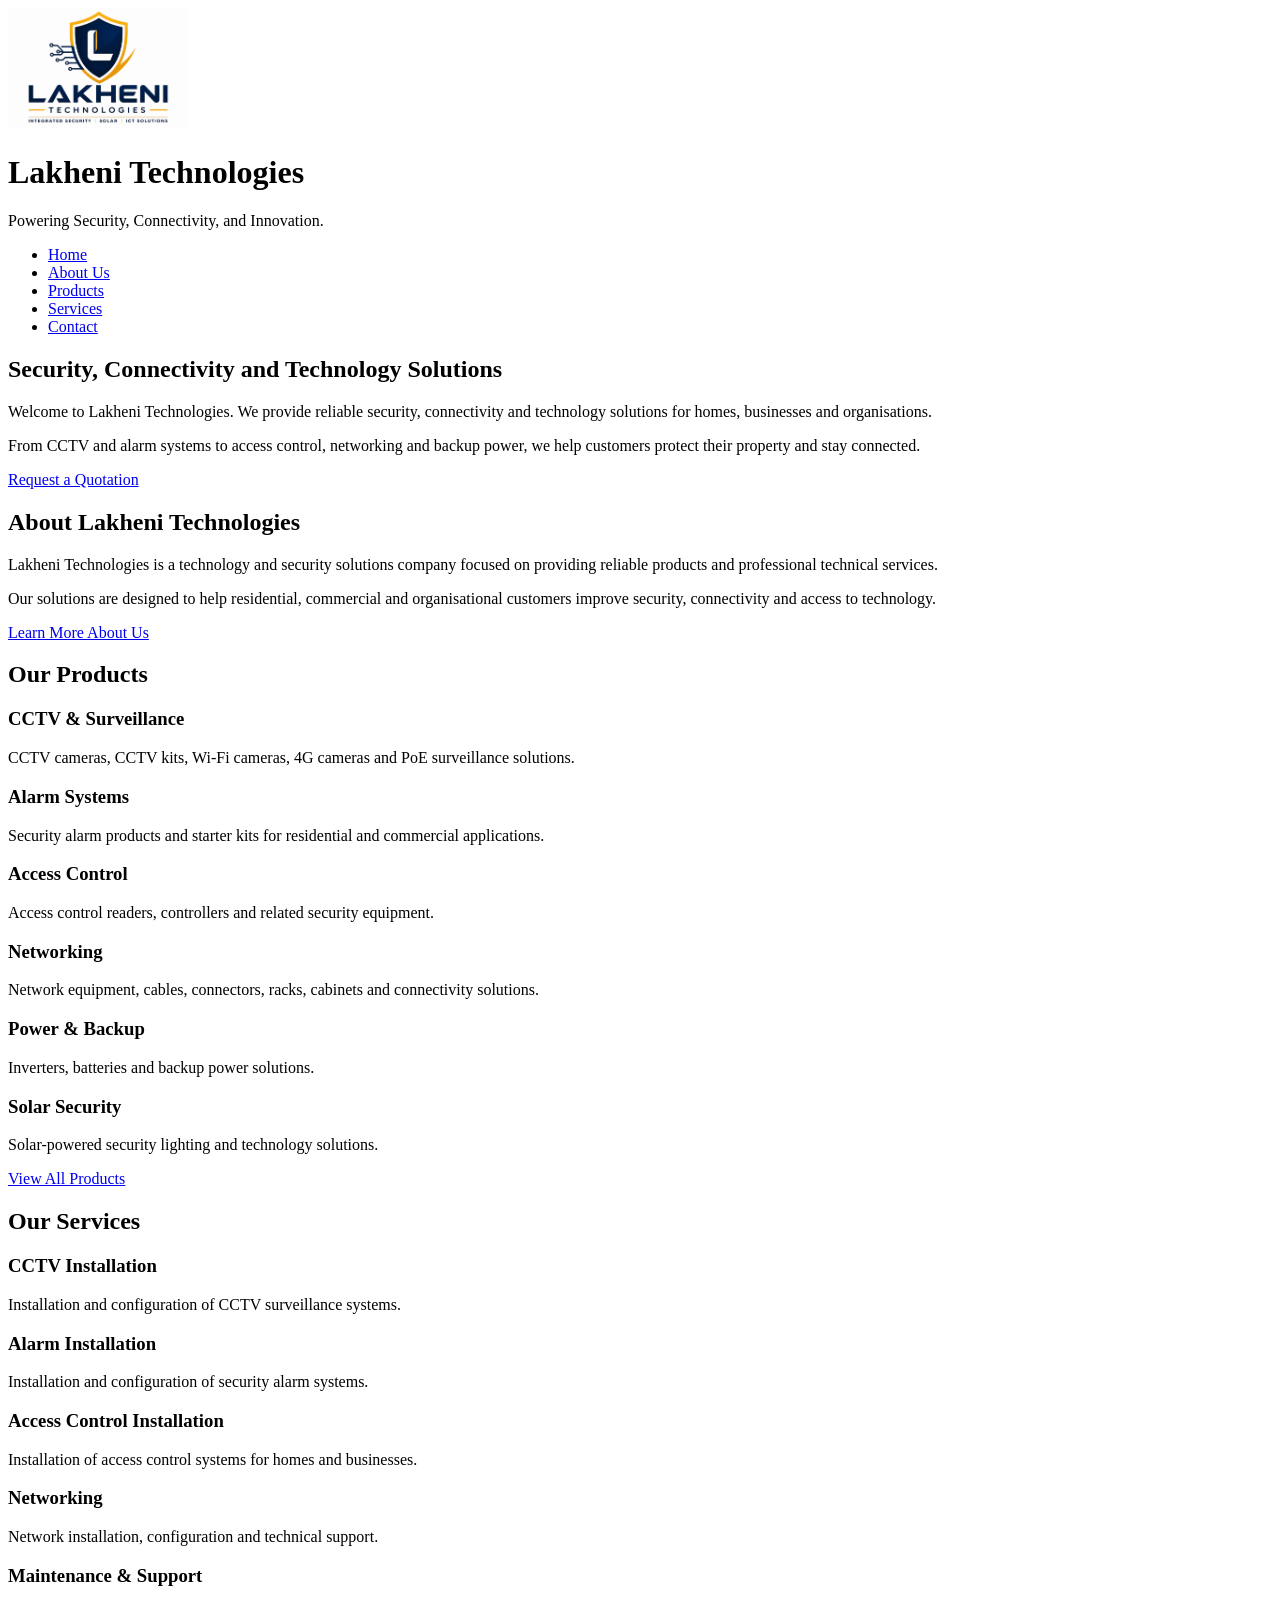
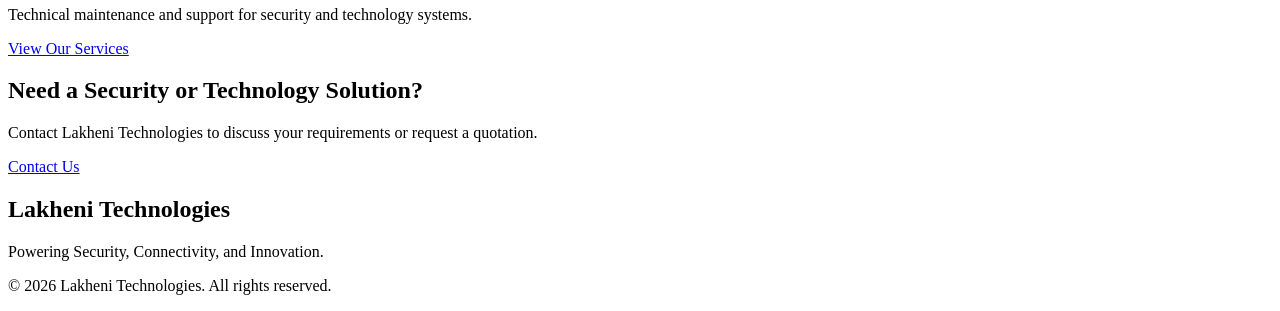
==== index.html @ f64a7da6 "Initial commit" ====
<!DOCTYPE html>
<html lang="en">

<head>
    <meta charset="UTF-8">

    <meta name="viewport" content="width=device-width, initial-scale=1.0">

    <meta name="description"
        content="Lakheni Technologies provides security, connectivity and technology solutions including CCTV, alarms, access control and networking.">

    <meta name="keywords"
        content="Lakheni Technologies, CCTV, security systems, alarms, access control, networking, technology">

    <meta name="author" content="Lakheni Technologies">

    <title>Lakheni Technologies | Security, Connectivity & Innovation</title>
</head>

<body>

    <!-- Header -->
    <header>

        <div>
            <img src="images/logo/lakheni-logo.png"
                 alt="Lakheni Technologies logo"
                 width="180">
        </div>

        <div>
            <h1>Lakheni Technologies</h1>
            <p>Powering Security, Connectivity, and Innovation.</p>
        </div>

    </header>


    <!-- Navigation -->
    <nav aria-label="Main navigation">

        <ul>
            <li><a href="index.html">Home</a></li>
            <li><a href="about.html">About Us</a></li>
            <li><a href="products.html">Products</a></li>
            <li><a href="services.html">Services</a></li>
            <li><a href="contact.html">Contact</a></li>
        </ul>

    </nav>


    <!-- Main Content -->
    <main>

        <!-- Hero Section -->
        <section>

            <h2>Security, Connectivity and Technology Solutions</h2>

            <p>
                Welcome to Lakheni Technologies. We provide reliable
                security, connectivity and technology solutions for
                homes, businesses and organisations.
            </p>

            <p>
                From CCTV and alarm systems to access control,
                networking and backup power, we help customers
                protect their property and stay connected.
            </p>

            <p>
                <a href="contact.html">Request a Quotation</a>
            </p>

        </section>


        <!-- About Section -->
        <section>

            <h2>About Lakheni Technologies</h2>

            <p>
                Lakheni Technologies is a technology and security
                solutions company focused on providing reliable
                products and professional technical services.
            </p>

            <p>
                Our solutions are designed to help residential,
                commercial and organisational customers improve
                security, connectivity and access to technology.
            </p>

            <p>
                <a href="about.html">Learn More About Us</a>
            </p>

        </section>


        <!-- Products Section -->
        <section>

            <h2>Our Products</h2>

            <article>
                <h3>CCTV & Surveillance</h3>
                <p>
                    CCTV cameras, CCTV kits, Wi-Fi cameras,
                    4G cameras and PoE surveillance solutions.
                </p>
            </article>

            <article>
                <h3>Alarm Systems</h3>
                <p>
                    Security alarm products and starter kits
                    for residential and commercial applications.
                </p>
            </article>

            <article>
                <h3>Access Control</h3>
                <p>
                    Access control readers, controllers and
                    related security equipment.
                </p>
            </article>

            <article>
                <h3>Networking</h3>
                <p>
                    Network equipment, cables, connectors,
                    racks, cabinets and connectivity solutions.
                </p>
            </article>

            <article>
                <h3>Power & Backup</h3>
                <p>
                    Inverters, batteries and backup power
                    solutions.
                </p>
            </article>

            <article>
                <h3>Solar Security</h3>
                <p>
                    Solar-powered security lighting and
                    technology solutions.
                </p>
            </article>

            <p>
                <a href="products.html">View All Products</a>
            </p>

        </section>


        <!-- Services Section -->
        <section>

            <h2>Our Services</h2>

            <article>
                <h3>CCTV Installation</h3>
                <p>
                    Installation and configuration of CCTV
                    surveillance systems.
                </p>
            </article>

            <article>
                <h3>Alarm Installation</h3>
                <p>
                    Installation and configuration of security
                    alarm systems.
                </p>
            </article>

            <article>
                <h3>Access Control Installation</h3>
                <p>
                    Installation of access control systems
                    for homes and businesses.
                </p>
            </article>

            <article>
                <h3>Networking</h3>
                <p>
                    Network installation, configuration and
                    technical support.
                </p>
            </article>

            <article>
                <h3>Maintenance & Support</h3>
                <p>
                    Technical maintenance and support for
                    security and technology systems.
                </p>
            </article>

            <p>
                <a href="services.html">View Our Services</a>
            </p>

        </section>


        <!-- Call to Action -->
        <section>

            <h2>Need a Security or Technology Solution?</h2>

            <p>
                Contact Lakheni Technologies to discuss your
                requirements or request a quotation.
            </p>

            <p>
                <a href="contact.html">Contact Us</a>
            </p>

        </section>

    </main>


    <!-- Footer -->
    <footer>

        <h2>Lakheni Technologies</h2>

        <p>
            Powering Security, Connectivity, and Innovation.
        </p>

        <p>
            &copy; 2026 Lakheni Technologies. All rights reserved.
        </p>

    </footer>

</body>

</html>
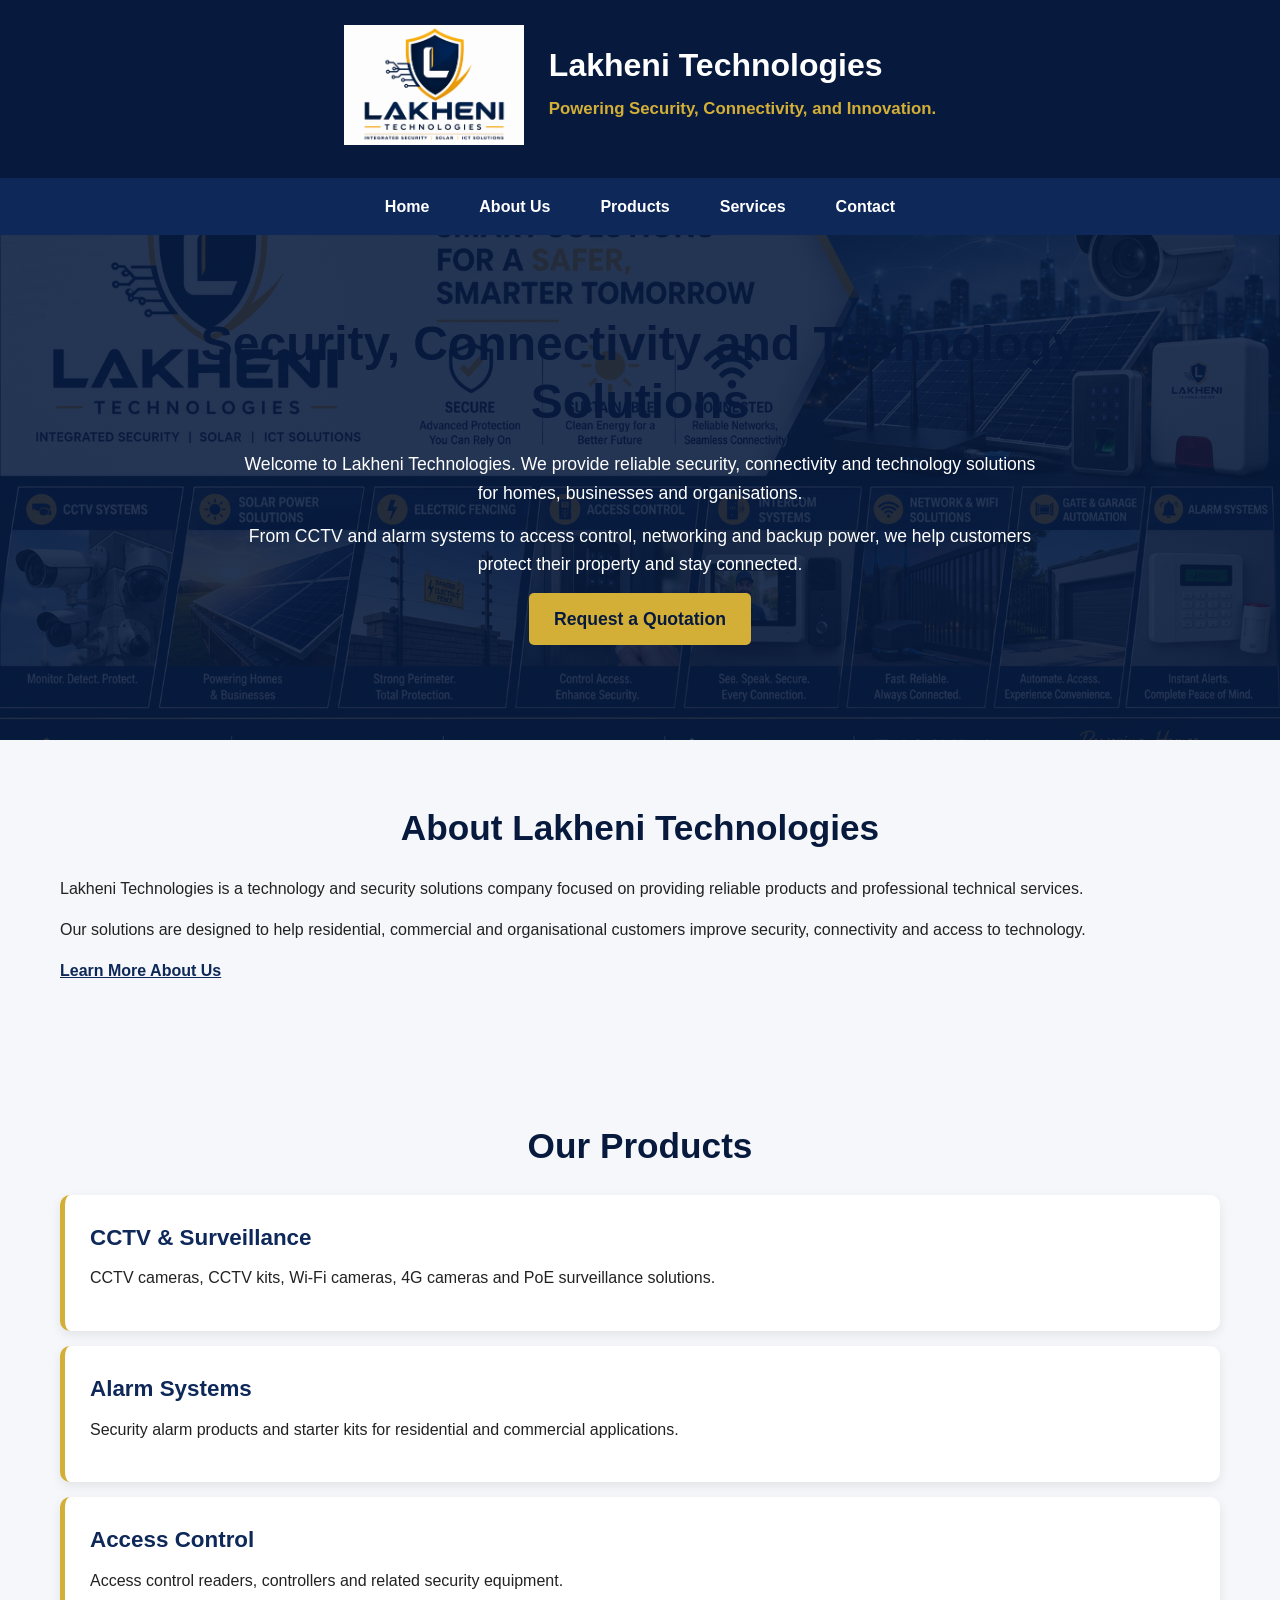
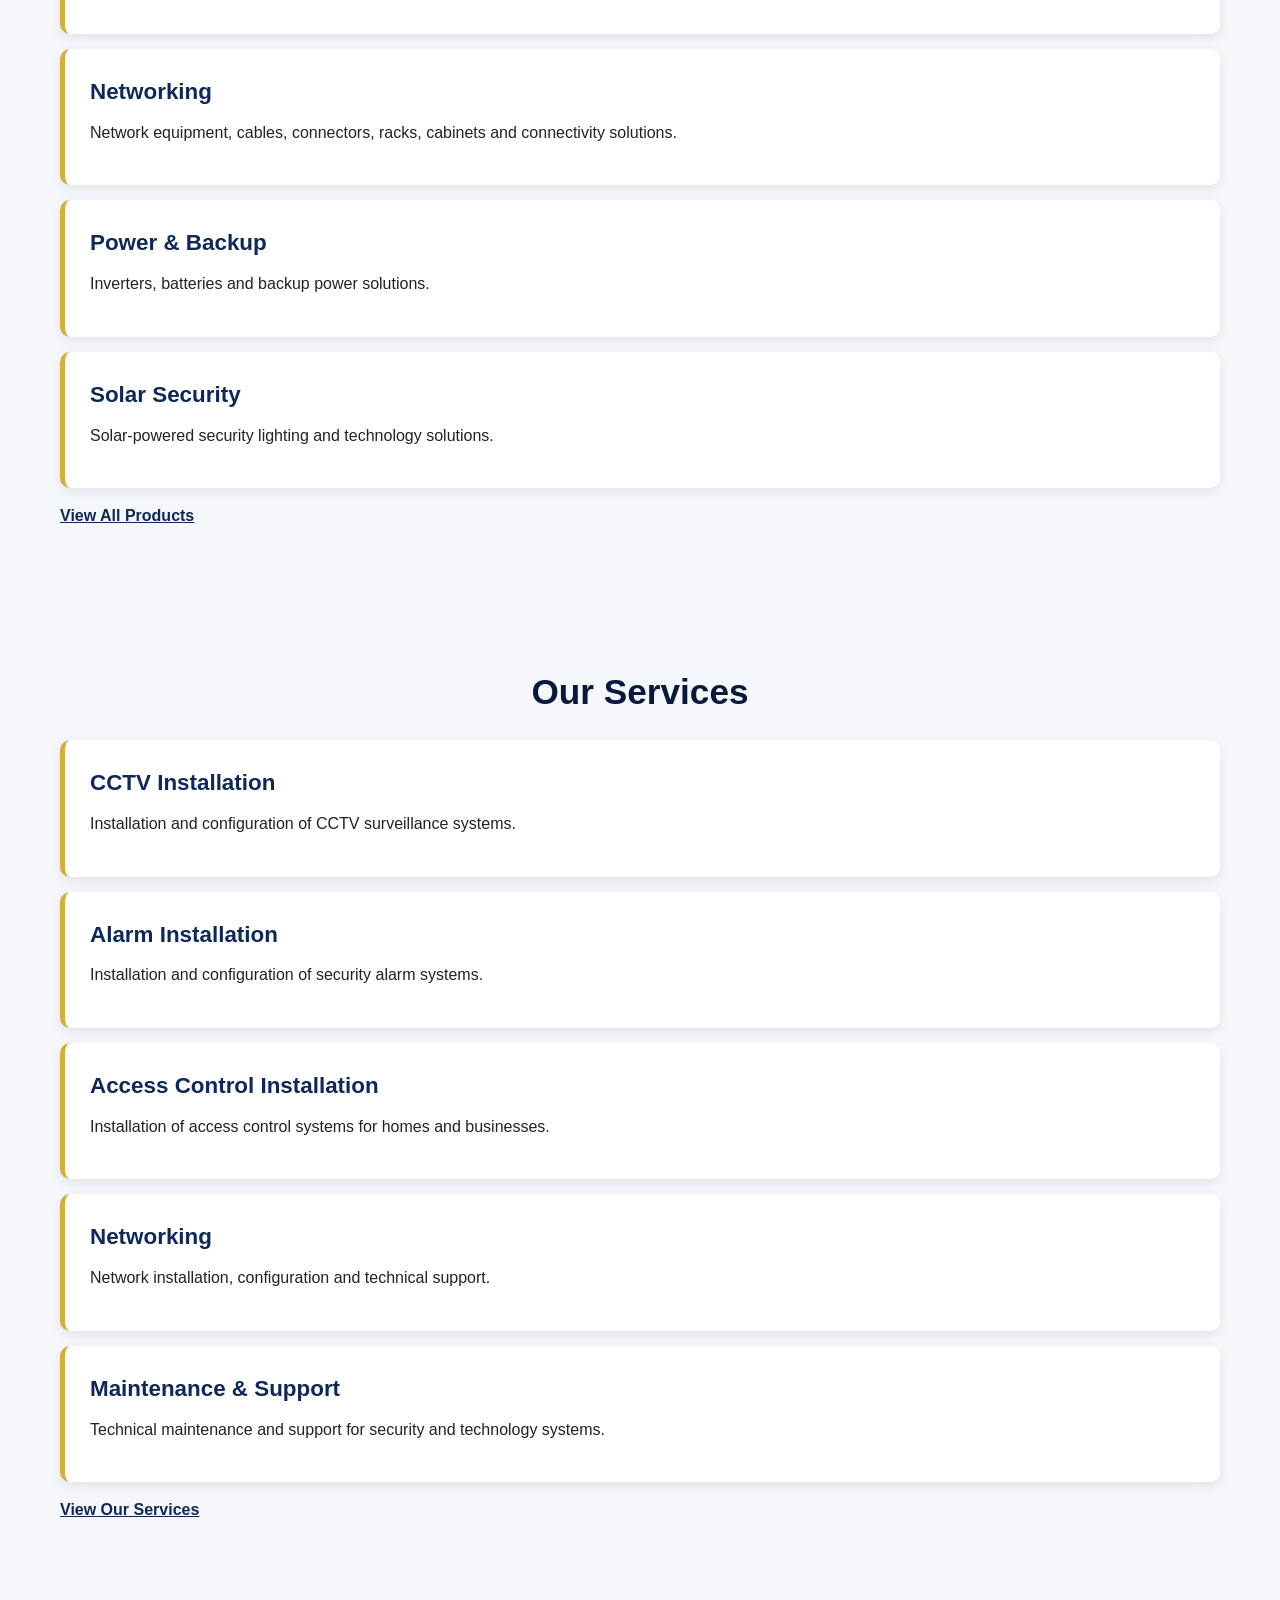
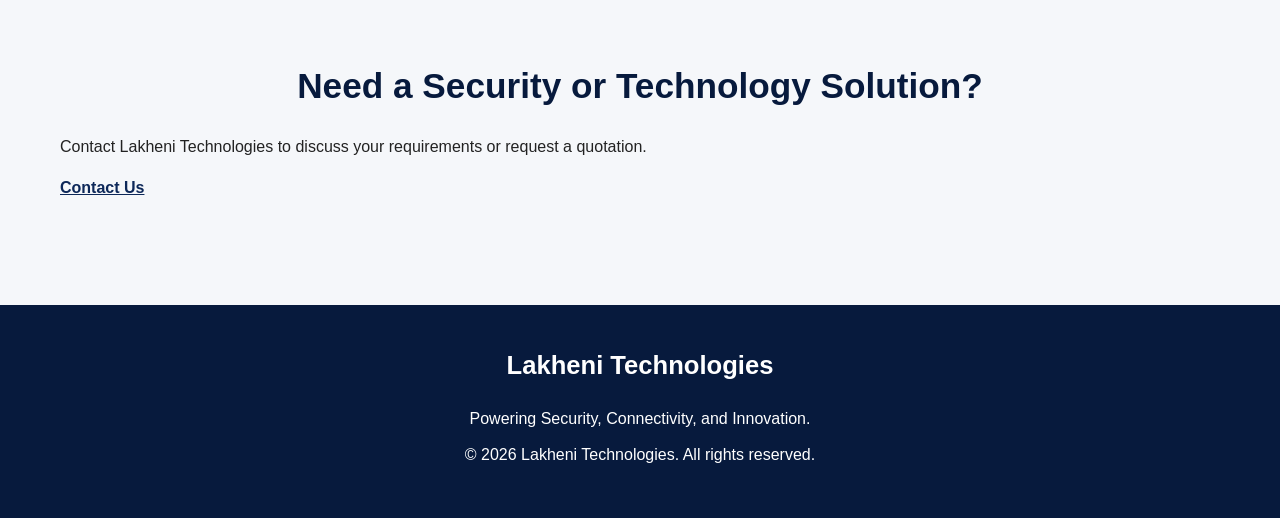
==== commit e2c0a9b7: "Part 2 Part 2 of the project" ====
--- a/index.html
+++ b/index.html
@@ -1,6 +1,6 @@
 <!DOCTYPE html>
 <html lang="en">
-
+<link rel="stylesheet" href="css/style.css">
 <head>
     <meta charset="UTF-8">
 
--- a/css/style.css
+++ b/css/style.css
@@ -0,0 +1,627 @@
+/* =========================================
+   LAKHENI TECHNOLOGIES
+   Main Website Stylesheet
+   ========================================= */
+
+
+/* =========================================
+   1. GENERAL SETTINGS
+   ========================================= */
+
+* {
+    margin: 0;
+    padding: 0;
+    box-sizing: border-box;
+}
+
+html {
+    scroll-behavior: smooth;
+}
+
+body {
+    font-family: Arial, Helvetica, sans-serif;
+    line-height: 1.6;
+    background-color: #f5f7fa;
+    color: #222;
+}
+
+
+/* =========================================
+   2. CONTAINER
+   ========================================= */
+
+main,
+header,
+nav,
+footer {
+    width: 100%;
+}
+
+section {
+    max-width: 1200px;
+    margin: 0 auto;
+    padding: 60px 20px;
+}
+
+
+/* =========================================
+   3. HEADER
+   ========================================= */
+
+header {
+    background-color: #071a3d;
+    color: white;
+
+    display: flex;
+    align-items: center;
+    justify-content: center;
+
+    gap: 25px;
+
+    padding: 25px 20px;
+}
+
+header img {
+    max-width: 180px;
+    height: auto;
+}
+
+header h1 {
+    font-size: 2rem;
+    margin-bottom: 5px;
+}
+
+header p {
+    color: #d4af37;
+    font-size: 1.05rem;
+    font-weight: bold;
+}
+
+
+/* =========================================
+   4. NAVIGATION
+   ========================================= */
+
+nav {
+    background-color: #0d2859;
+
+    position: sticky;
+    top: 0;
+
+    z-index: 1000;
+}
+
+nav ul {
+    list-style: none;
+
+    display: flex;
+    justify-content: center;
+    align-items: center;
+
+    gap: 10px;
+
+    max-width: 1200px;
+    margin: 0 auto;
+
+    padding: 0 20px;
+}
+
+nav li {
+    display: inline-block;
+}
+
+nav a {
+    display: block;
+
+    color: white;
+
+    text-decoration: none;
+
+    font-weight: bold;
+
+    padding: 16px 20px;
+
+    transition: 0.3s;
+}
+
+nav a:hover,
+nav a:focus {
+    background-color: #d4af37;
+    color: #071a3d;
+}
+
+
+/* =========================================
+   5. HERO SECTION
+   ========================================= */
+
+main > section:first-child {
+    max-width: none;
+
+    min-height: 500px;
+
+    display: flex;
+    flex-direction: column;
+
+    justify-content: center;
+    align-items: center;
+
+    text-align: center;
+
+    padding: 80px 20px;
+
+    background:
+        linear-gradient(
+            rgba(7, 26, 61, 0.88),
+            rgba(7, 26, 61, 0.88)
+        ),
+        url("../images/cctv/cctv-hero.jpg");
+
+    background-size: cover;
+    background-position: center;
+
+    color: white;
+}
+
+main > section:first-child h2 {
+    max-width: 900px;
+
+    font-size: 3rem;
+
+    line-height: 1.2;
+
+    margin-bottom: 20px;
+}
+
+main > section:first-child p {
+    max-width: 800px;
+
+    font-size: 1.1rem;
+
+    margin-bottom: 15px;
+}
+
+
+/* =========================================
+   6. HEADINGS
+   ========================================= */
+
+h2 {
+    color: #071a3d;
+
+    font-size: 2.2rem;
+
+    margin-bottom: 20px;
+
+    text-align: center;
+}
+
+h3 {
+    color: #0d2859;
+
+    font-size: 1.4rem;
+
+    margin-bottom: 10px;
+}
+
+
+/* =========================================
+   7. PARAGRAPHS
+   ========================================= */
+
+p {
+    margin-bottom: 15px;
+}
+
+
+/* =========================================
+   8. LINKS AND BUTTONS
+   ========================================= */
+
+a {
+    color: #0d2859;
+}
+
+main a {
+    font-weight: bold;
+}
+
+main a:hover {
+    color: #b28f19;
+}
+
+main > section:first-child a,
+button {
+    display: inline-block;
+
+    background-color: #d4af37;
+
+    color: #071a3d;
+
+    border: none;
+
+    padding: 12px 25px;
+
+    border-radius: 5px;
+
+    text-decoration: none;
+
+    font-weight: bold;
+
+    cursor: pointer;
+
+    transition: 0.3s;
+}
+
+main > section:first-child a:hover,
+button:hover {
+    background-color: white;
+
+    color: #071a3d;
+
+    transform: translateY(-2px);
+}
+
+
+/* =========================================
+   9. PRODUCT AND SERVICE ARTICLES
+   ========================================= */
+
+section article {
+    background-color: white;
+
+    border-radius: 10px;
+
+    padding: 25px;
+
+    margin: 15px 0;
+
+    border-left: 5px solid #d4af37;
+
+    box-shadow:
+        0 4px 12px rgba(0, 0, 0, 0.08);
+
+    transition: 0.3s;
+}
+
+section article:hover {
+    transform: translateY(-4px);
+
+    box-shadow:
+        0 8px 20px rgba(0, 0, 0, 0.12);
+}
+
+
+/* =========================================
+   10. LISTS
+   ========================================= */
+
+section ul,
+section ol {
+    max-width: 900px;
+
+    margin: 20px auto;
+
+    padding-left: 30px;
+}
+
+section li {
+    margin-bottom: 10px;
+}
+
+
+/* =========================================
+   11. CONTACT INFORMATION
+   ========================================= */
+
+address {
+    max-width: 700px;
+
+    margin: 0 auto;
+
+    background-color: white;
+
+    padding: 30px;
+
+    border-radius: 10px;
+
+    box-shadow:
+        0 4px 12px rgba(0, 0, 0, 0.08);
+
+    font-style: normal;
+}
+
+address a {
+    font-weight: bold;
+}
+
+
+/* =========================================
+   12. FORMS
+   ========================================= */
+
+form {
+    max-width: 800px;
+
+    margin: 30px auto;
+
+    background-color: white;
+
+    padding: 30px;
+
+    border-radius: 10px;
+
+    box-shadow:
+        0 4px 15px rgba(0, 0, 0, 0.08);
+}
+
+form > div {
+    margin-bottom: 20px;
+}
+
+label {
+    display: block;
+
+    font-weight: bold;
+
+    margin-bottom: 7px;
+
+    color: #071a3d;
+}
+
+input,
+select,
+textarea {
+    width: 100%;
+
+    padding: 12px;
+
+    border: 1px solid #bbb;
+
+    border-radius: 5px;
+
+    font-size: 1rem;
+
+    font-family: inherit;
+}
+
+input:focus,
+select:focus,
+textarea:focus {
+    outline: 3px solid rgba(212, 175, 55, 0.35);
+
+    border-color: #d4af37;
+}
+
+textarea {
+    resize: vertical;
+}
+
+
+/* =========================================
+   13. RADIO BUTTONS AND CHECKBOXES
+   ========================================= */
+
+fieldset {
+    border: 1px solid #ddd;
+
+    border-radius: 5px;
+
+    padding: 20px;
+
+    margin-bottom: 20px;
+}
+
+legend {
+    font-weight: bold;
+
+    color: #071a3d;
+
+    padding: 0 8px;
+}
+
+fieldset div {
+    margin-bottom: 8px;
+}
+
+fieldset input {
+    width: auto;
+
+    margin-right: 8px;
+}
+
+fieldset label {
+    display: inline;
+
+    font-weight: normal;
+}
+
+
+/* =========================================
+   14. TABLE
+   ========================================= */
+
+table {
+    width: 100%;
+
+    max-width: 800px;
+
+    margin: 25px auto;
+
+    border-collapse: collapse;
+
+    background-color: white;
+
+    box-shadow:
+        0 4px 12px rgba(0, 0, 0, 0.08);
+}
+
+th,
+td {
+    padding: 14px;
+
+    border: 1px solid #ddd;
+
+    text-align: left;
+}
+
+th {
+    background-color: #071a3d;
+
+    color: white;
+}
+
+tr:nth-child(even) {
+    background-color: #f1f3f6;
+}
+
+
+/* =========================================
+   15. FOOTER
+   ========================================= */
+
+footer {
+    background-color: #071a3d;
+
+    color: white;
+
+    text-align: center;
+
+    padding: 40px 20px;
+
+    margin-top: 30px;
+}
+
+footer h2 {
+    color: white;
+
+    font-size: 1.6rem;
+}
+
+footer p {
+    margin-bottom: 10px;
+}
+
+footer a {
+    color: #d4af37;
+
+    text-decoration: none;
+
+    font-weight: bold;
+}
+
+footer a:hover {
+    color: white;
+}
+
+
+/* =========================================
+   16. RESPONSIVE DESIGN
+   ========================================= */
+
+@media (max-width: 768px) {
+
+    header {
+        flex-direction: column;
+
+        text-align: center;
+    }
+
+    header h1 {
+        font-size: 1.7rem;
+    }
+
+    nav ul {
+        flex-direction: column;
+
+        gap: 0;
+
+        width: 100%;
+    }
+
+    nav li {
+        width: 100%;
+
+        text-align: center;
+    }
+
+    nav a {
+        width: 100%;
+    }
+
+    main > section:first-child {
+        min-height: 450px;
+
+        padding: 60px 20px;
+    }
+
+    main > section:first-child h2 {
+        font-size: 2.2rem;
+    }
+
+    section {
+        padding: 45px 20px;
+    }
+
+    h2 {
+        font-size: 1.8rem;
+    }
+
+    section article {
+        margin: 12px 0;
+    }
+
+    form {
+        padding: 20px;
+    }
+
+    table {
+        font-size: 0.9rem;
+    }
+}
+
+
+/* =========================================
+   17. SMALL MOBILE DEVICES
+   ========================================= */
+
+@media (max-width: 480px) {
+
+    header img {
+        max-width: 140px;
+    }
+
+    header h1 {
+        font-size: 1.4rem;
+    }
+
+    header p {
+        font-size: 0.9rem;
+    }
+
+    main > section:first-child h2 {
+        font-size: 1.8rem;
+    }
+
+    main > section:first-child p {
+        font-size: 1rem;
+    }
+
+    section {
+        padding: 35px 15px;
+    }
+
+    h2 {
+        font-size: 1.6rem;
+    }
+
+    h3 {
+        font-size: 1.2rem;
+    }
+
+    button {
+        width: 100%;
+
+        margin-top: 8px;
+    }
+}
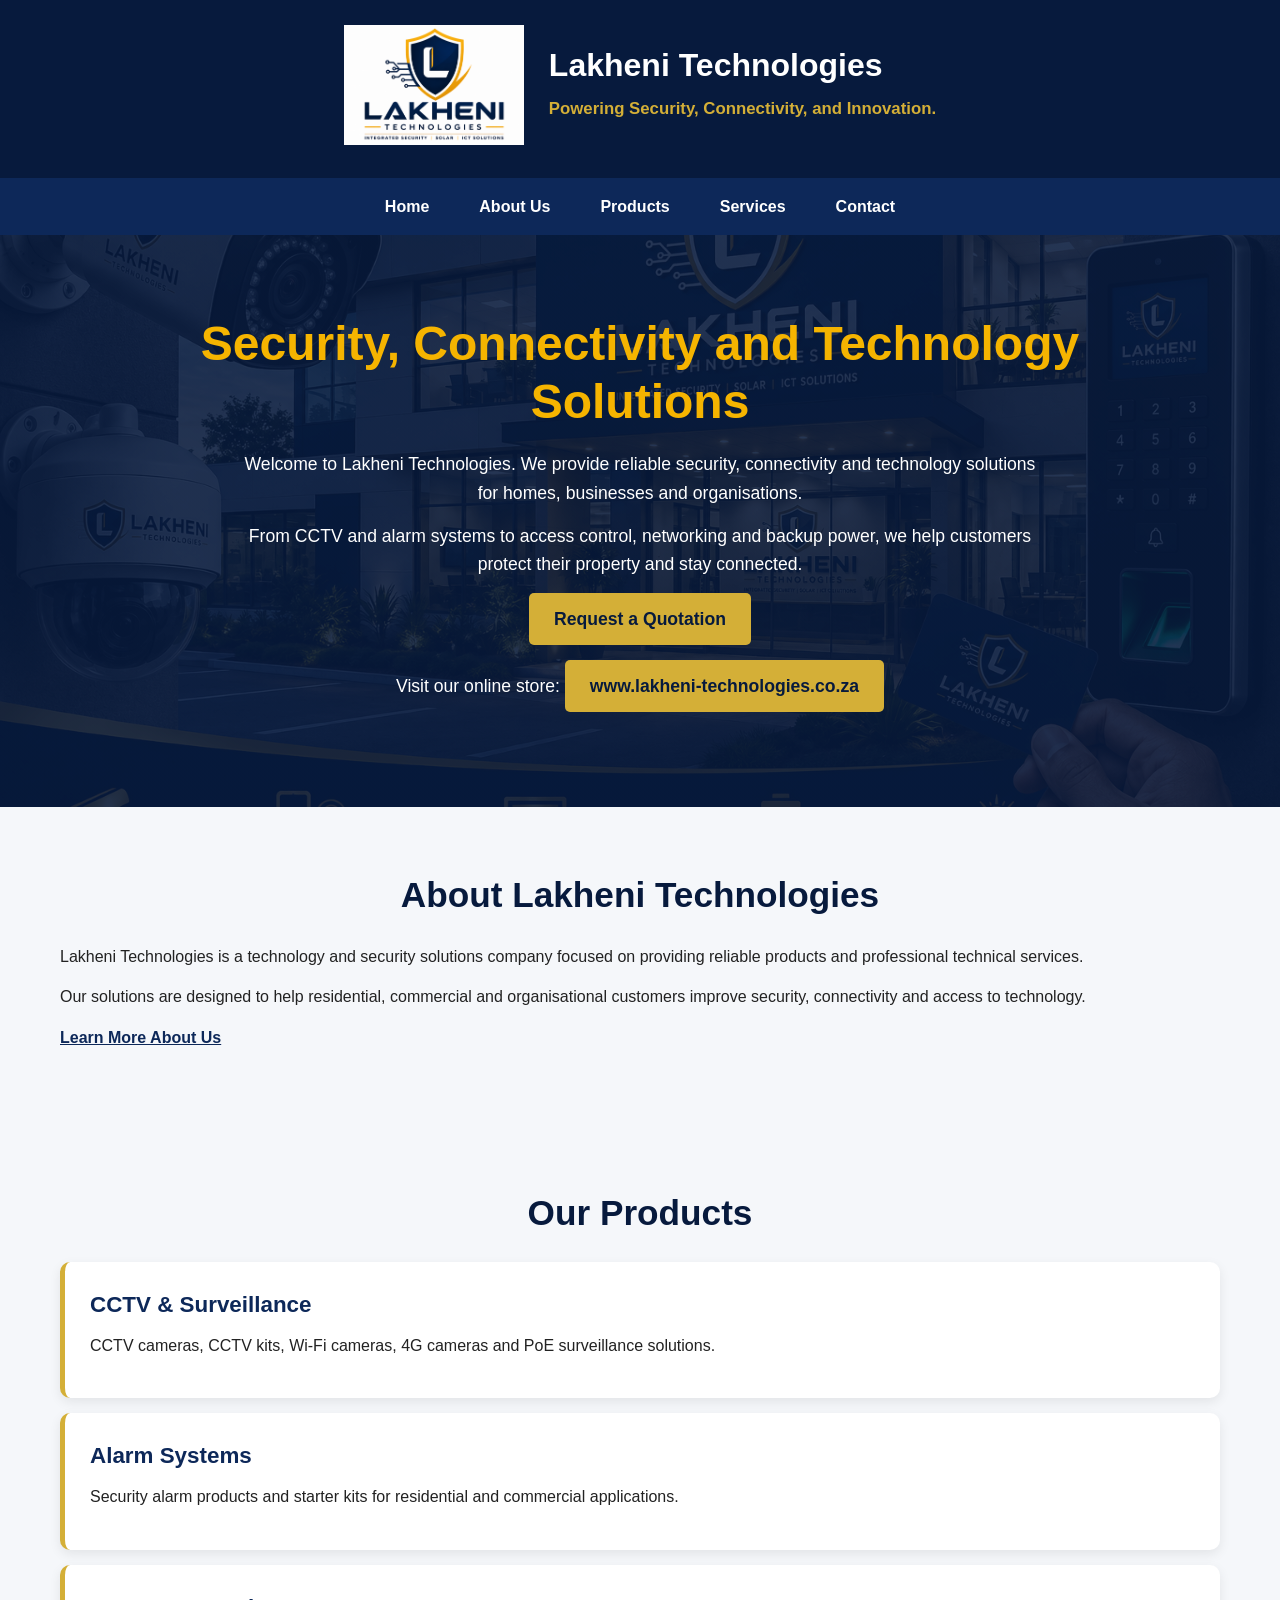
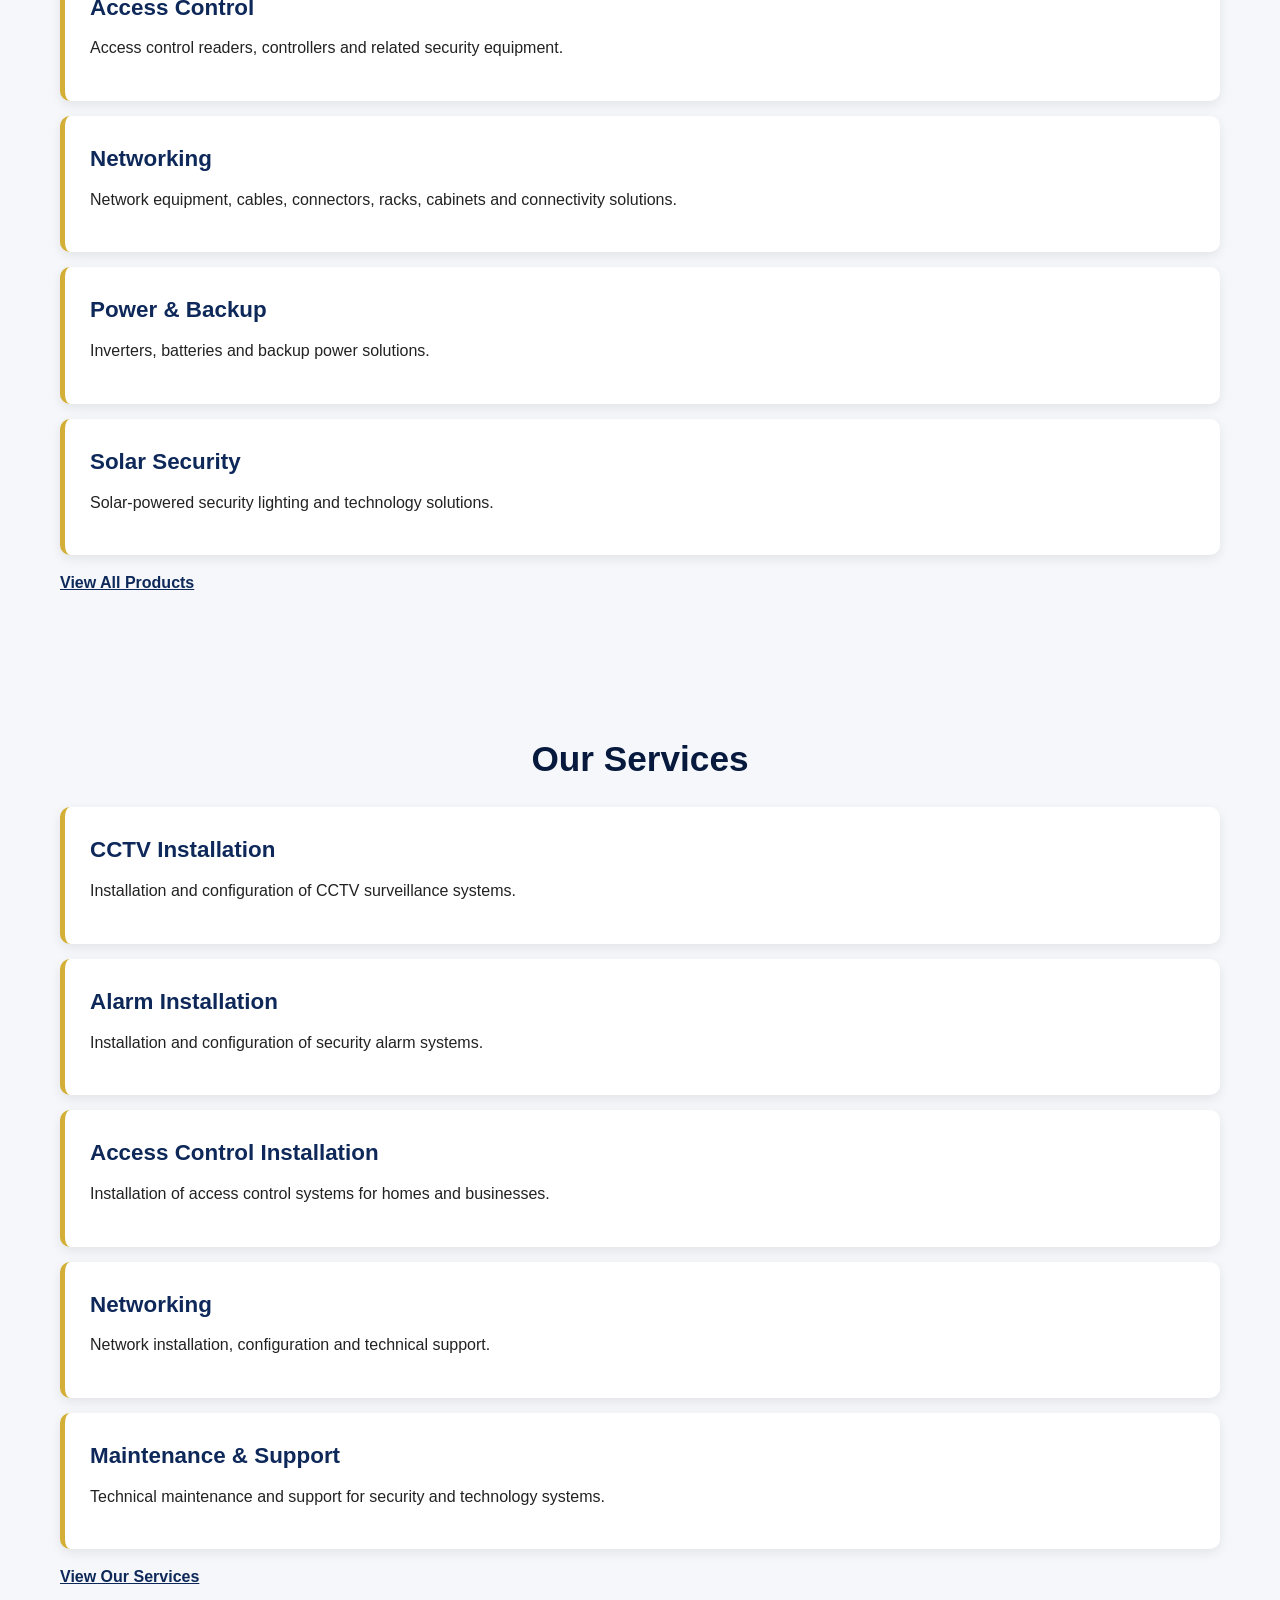
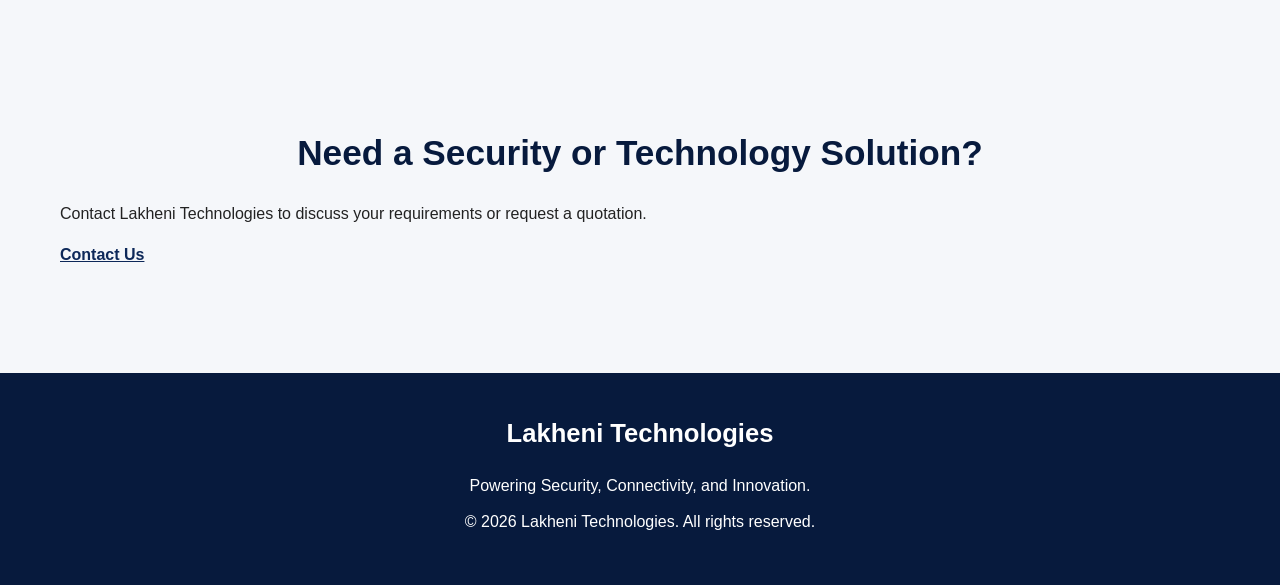
==== commit b4f488bb: "Part 2" ====
--- a/index.html
+++ b/index.html
@@ -56,7 +56,7 @@
         <!-- Hero Section -->
         <section>
 
-            <h2>Security, Connectivity and Technology Solutions</h2>
+            <h2 class="hero-tagline">Security, Connectivity and Technology Solutions</h2>
 
             <p>
                 Welcome to Lakheni Technologies. We provide reliable
@@ -73,6 +73,12 @@
             <p>
                 <a href="contact.html">Request a Quotation</a>
             </p>
+            <p class="quotation-store">
+    Visit our online store:
+    <a href="https://www.lakheni-technologies.co.za" target="_blank">
+        www.lakheni-technologies.co.za
+    </a>
+</p>
 
         </section>
 
--- a/css/style.css
+++ b/css/style.css
@@ -624,4 +624,7 @@
 
         margin-top: 8px;
     }
+}.hero-tagline {
+    color: #F5B400;
+    font-weight: 700;
 }
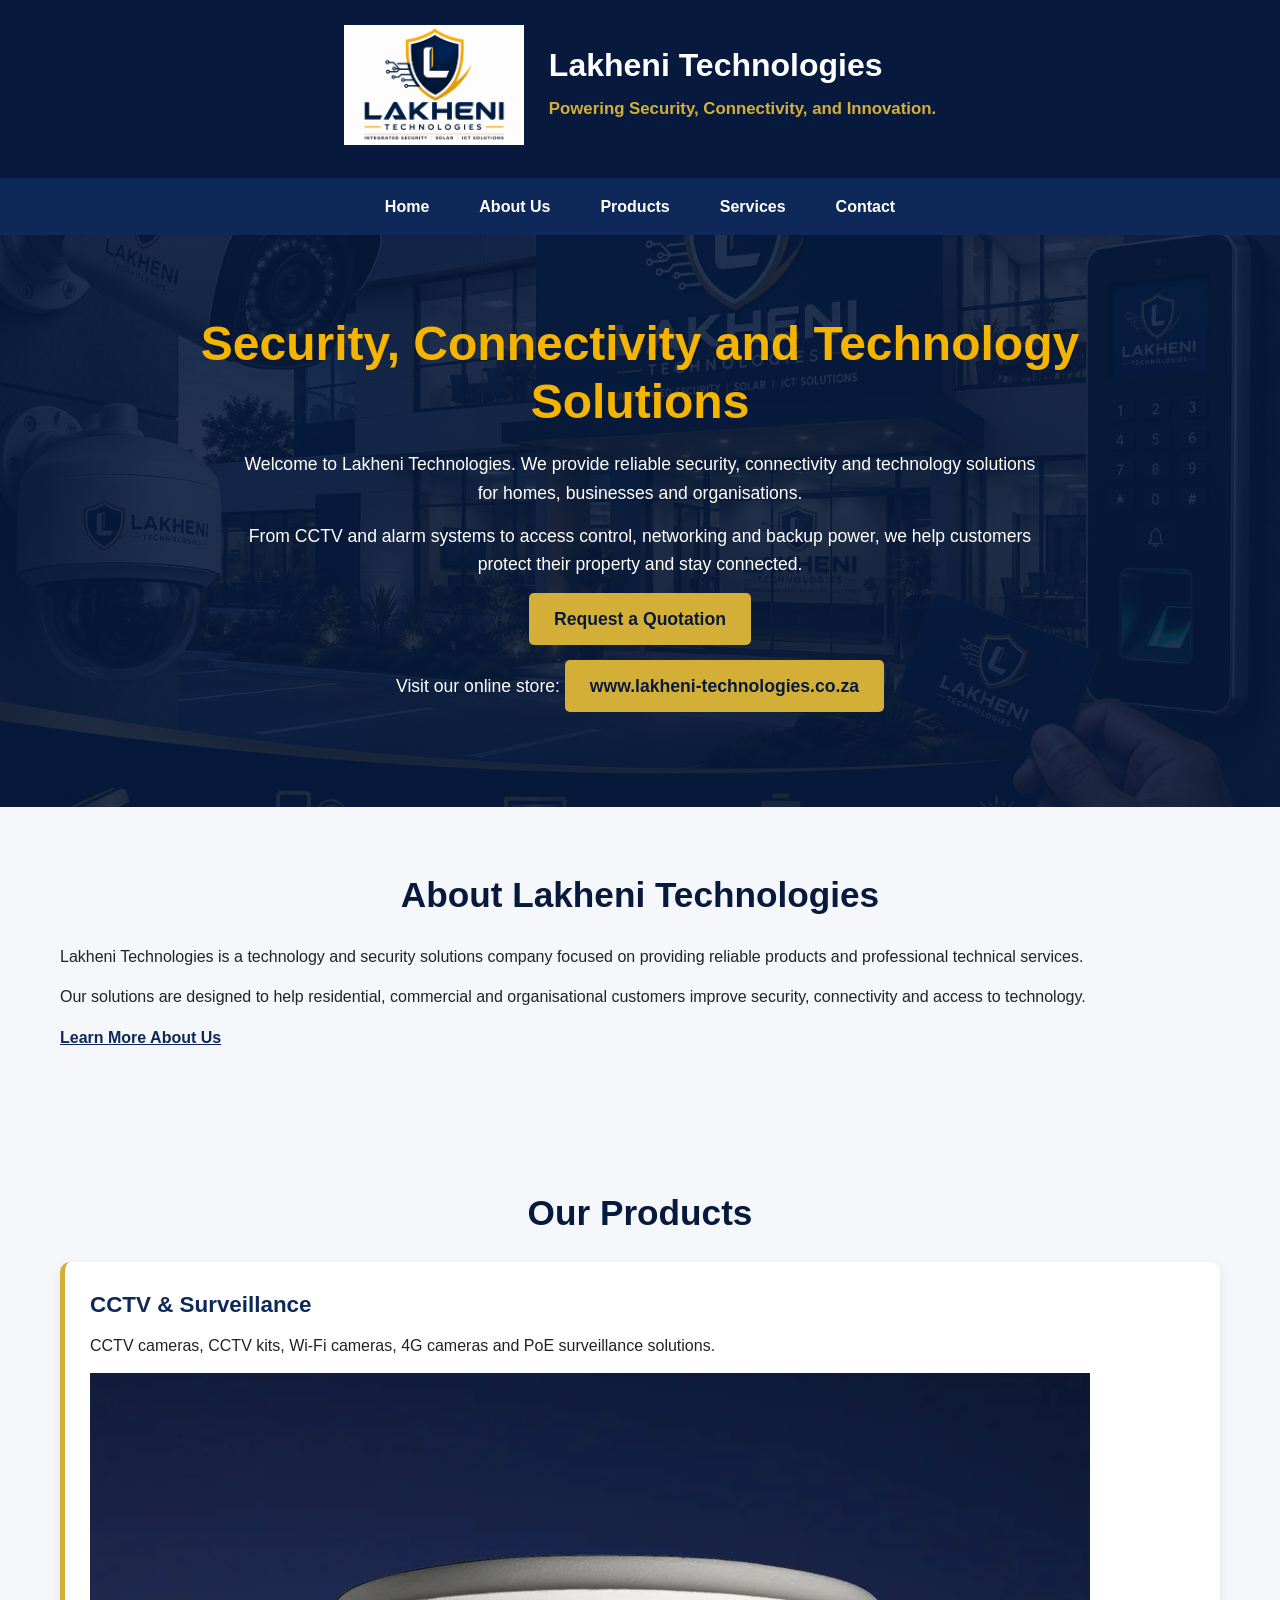
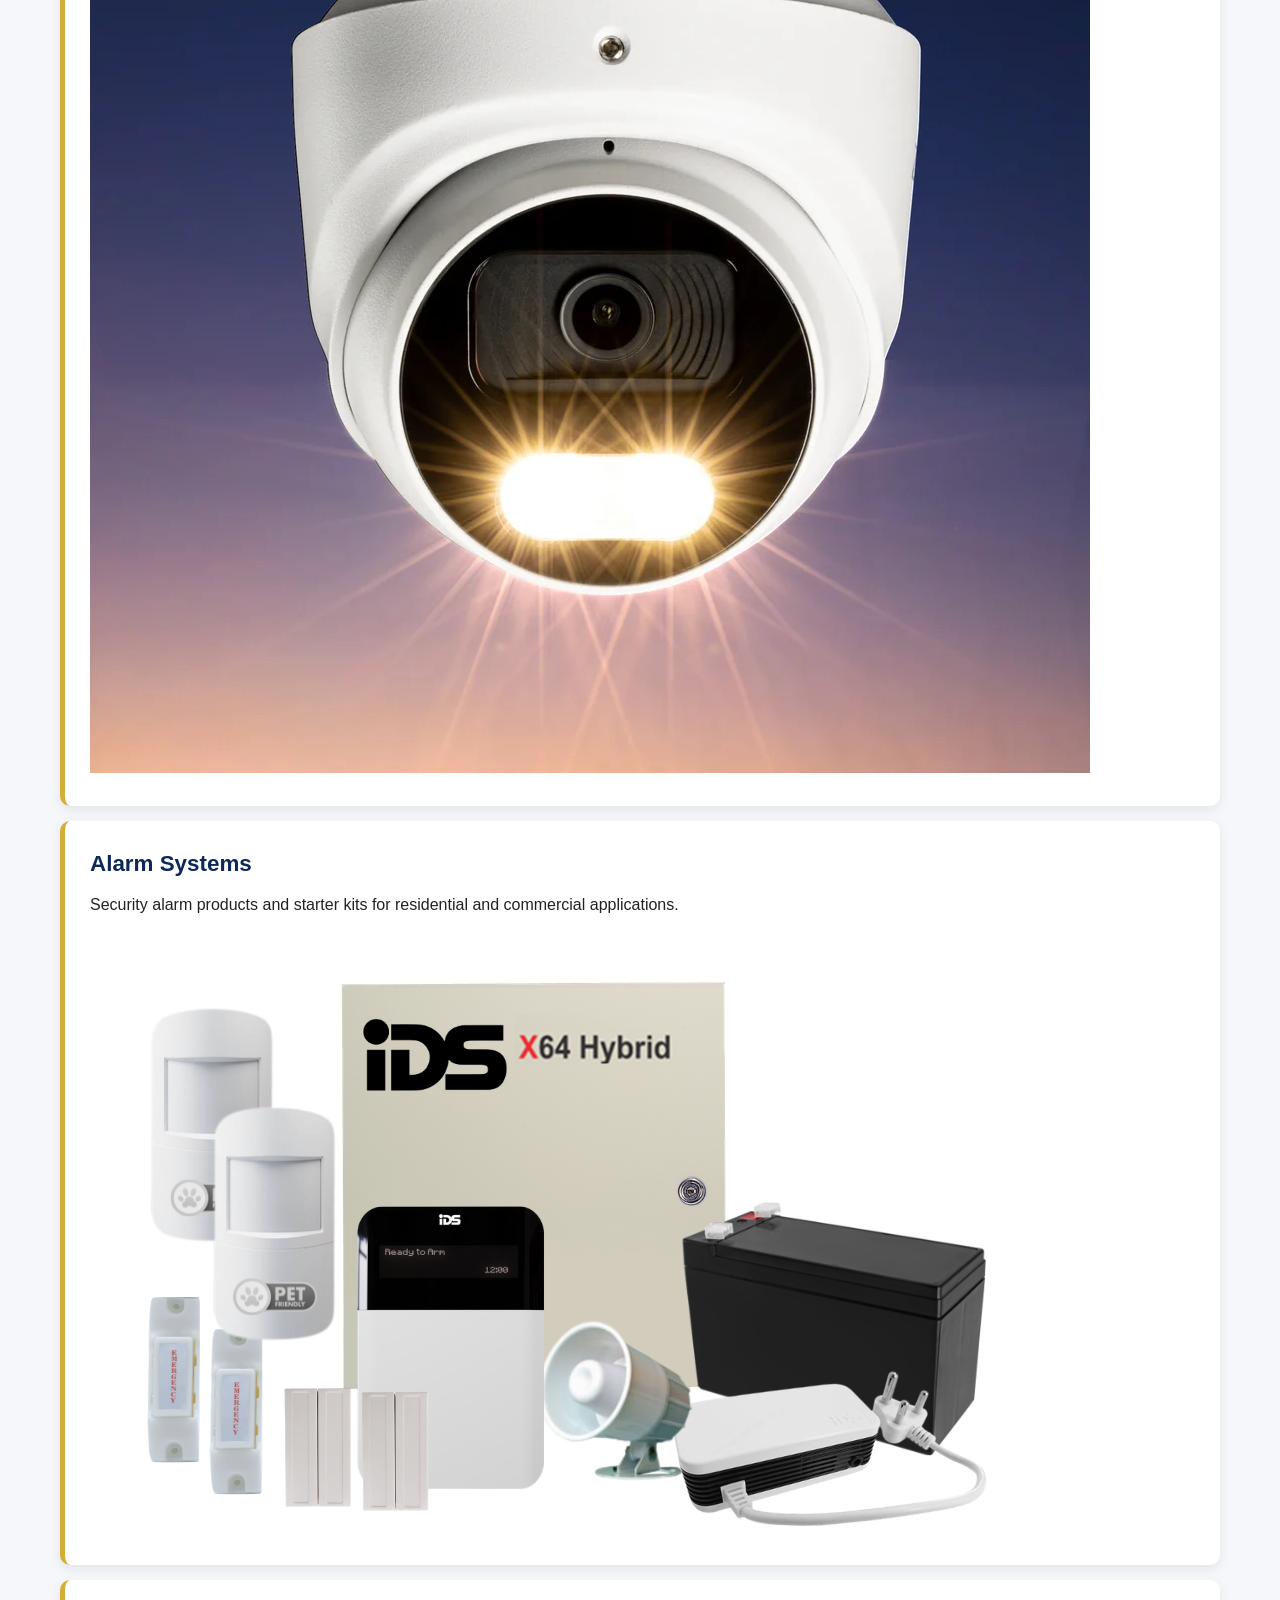
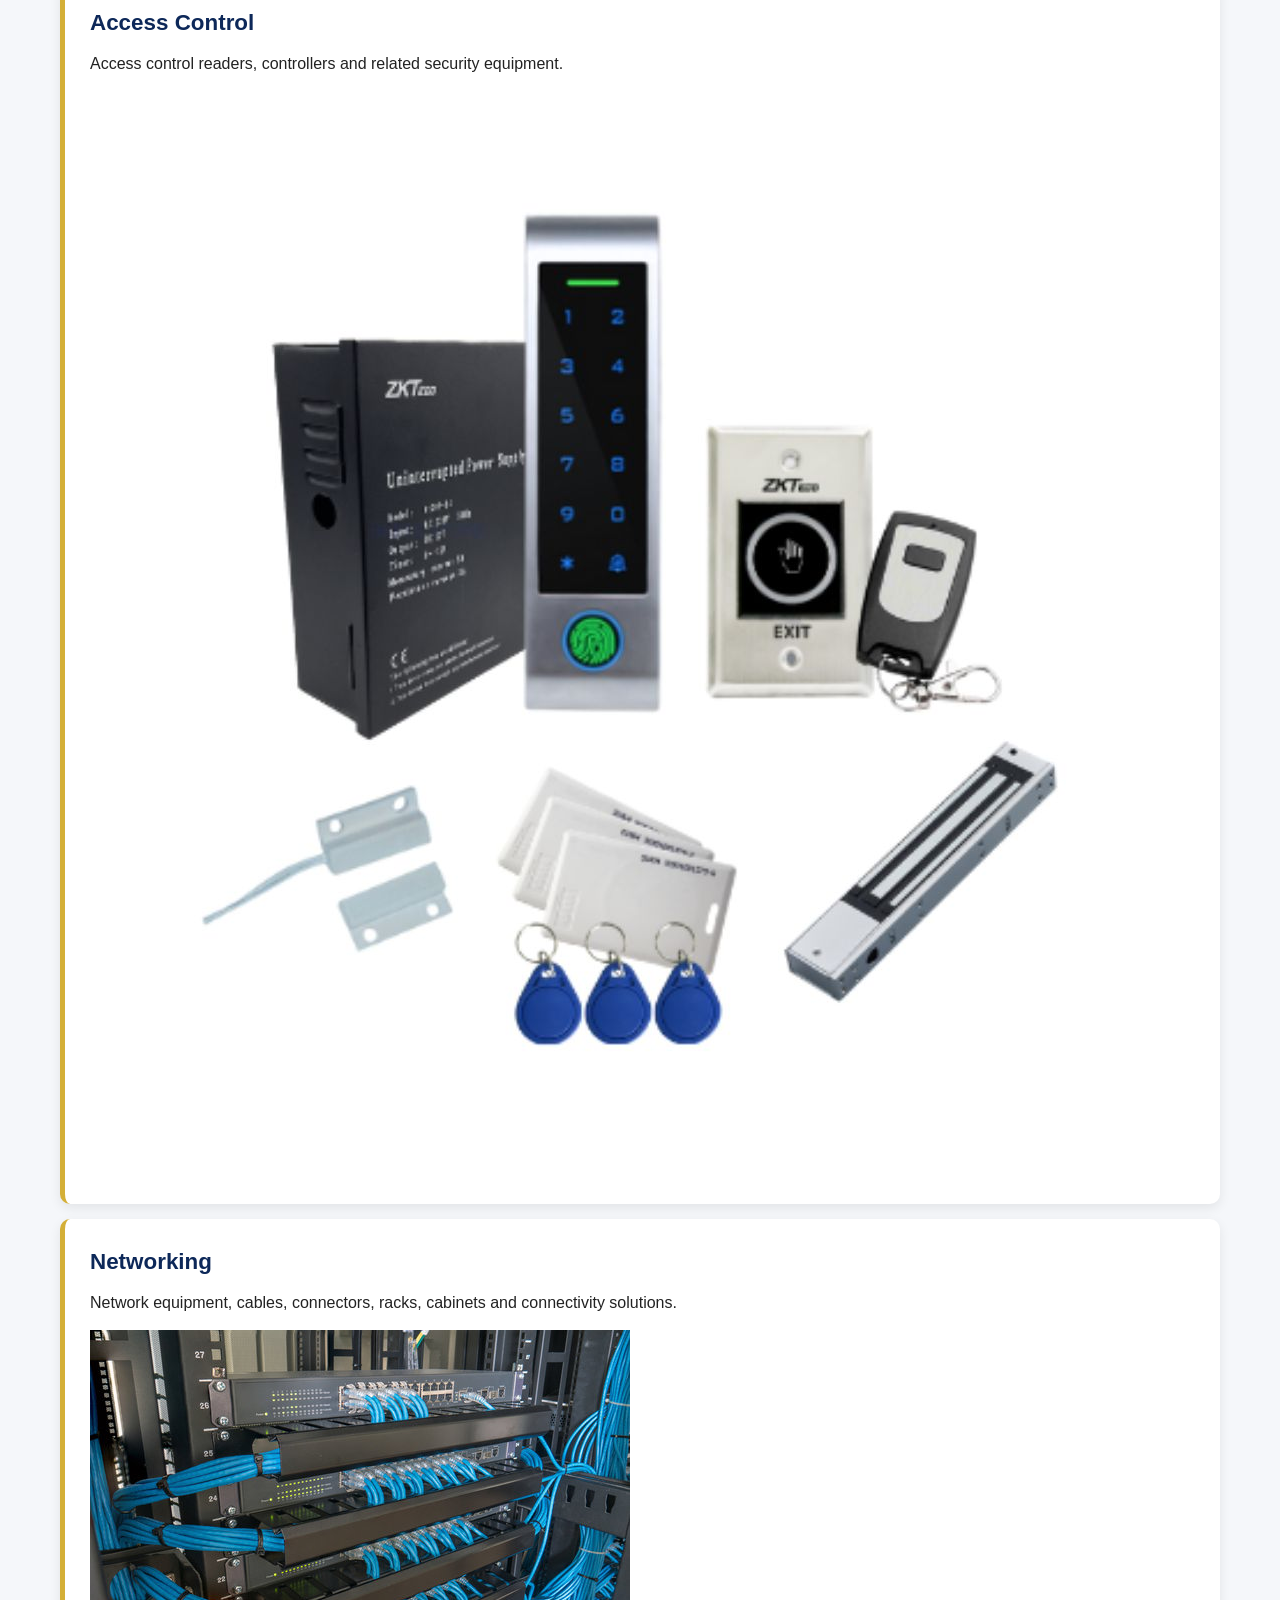
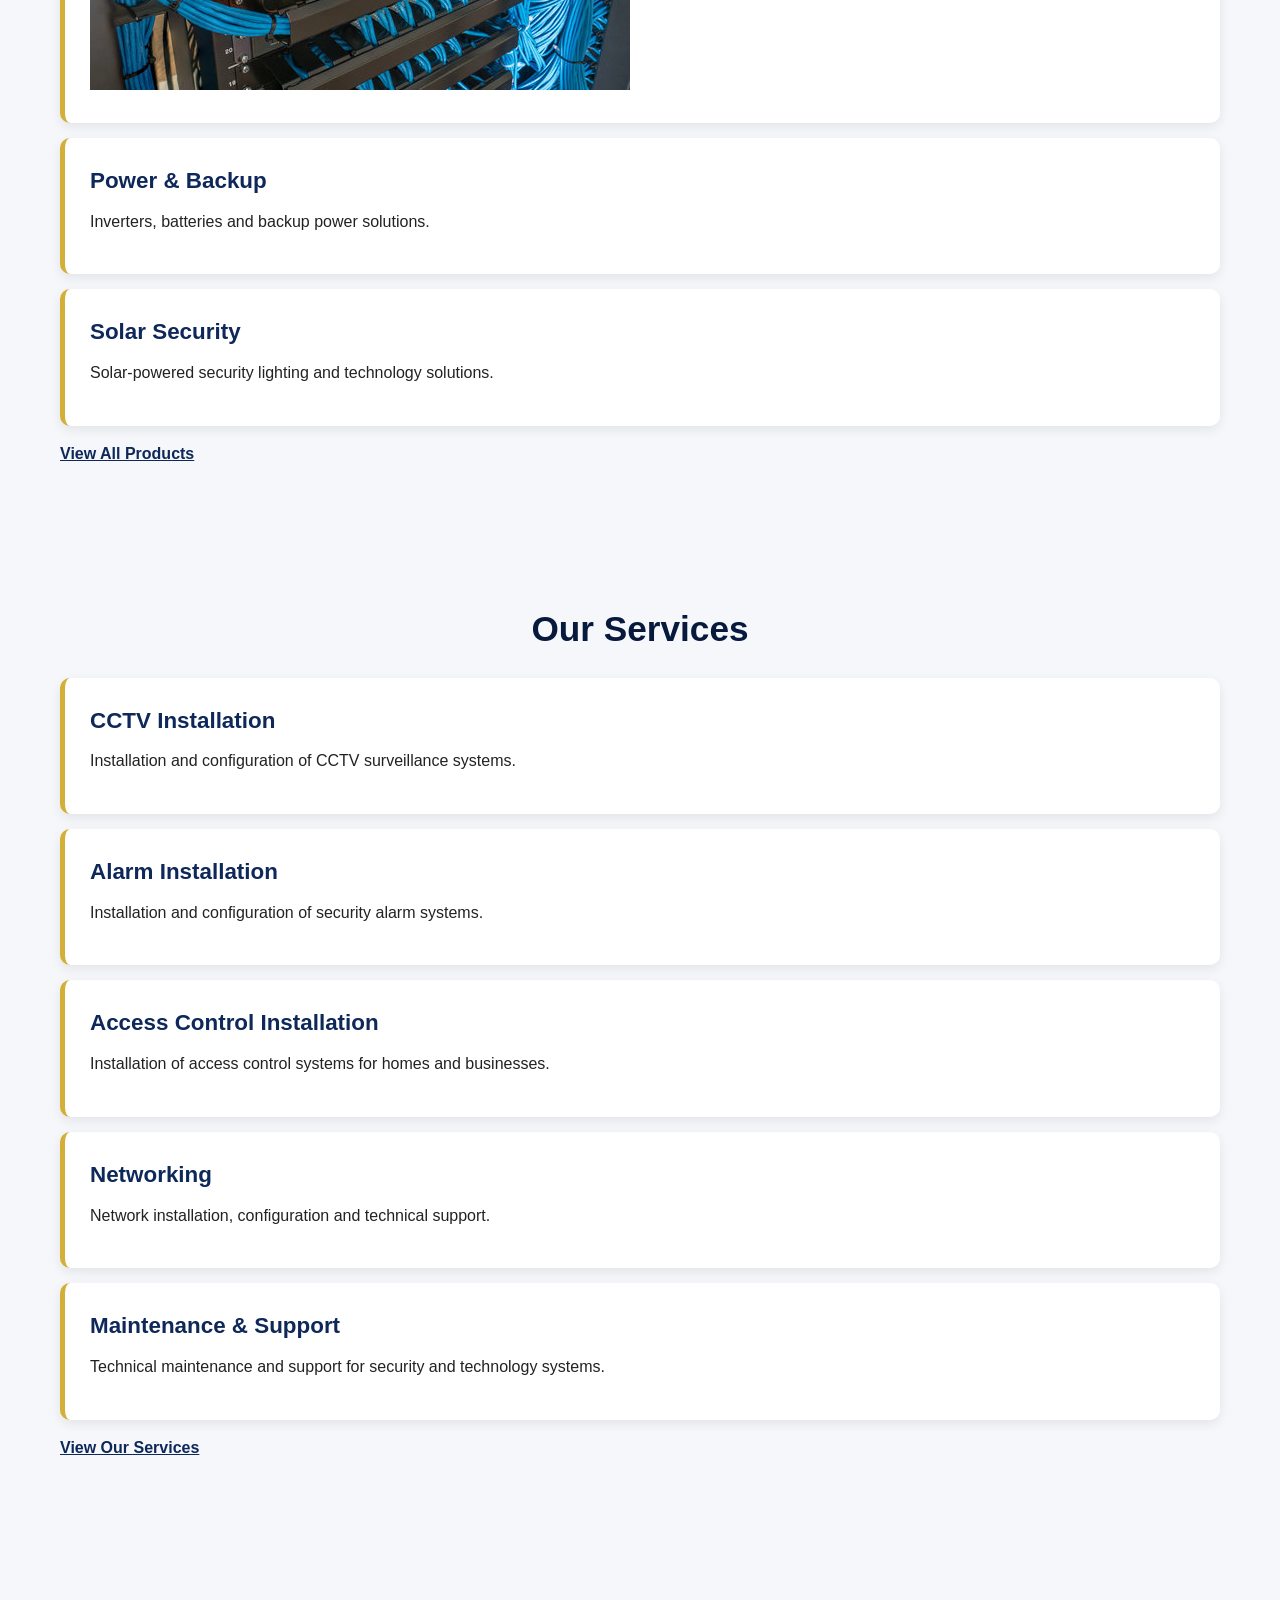
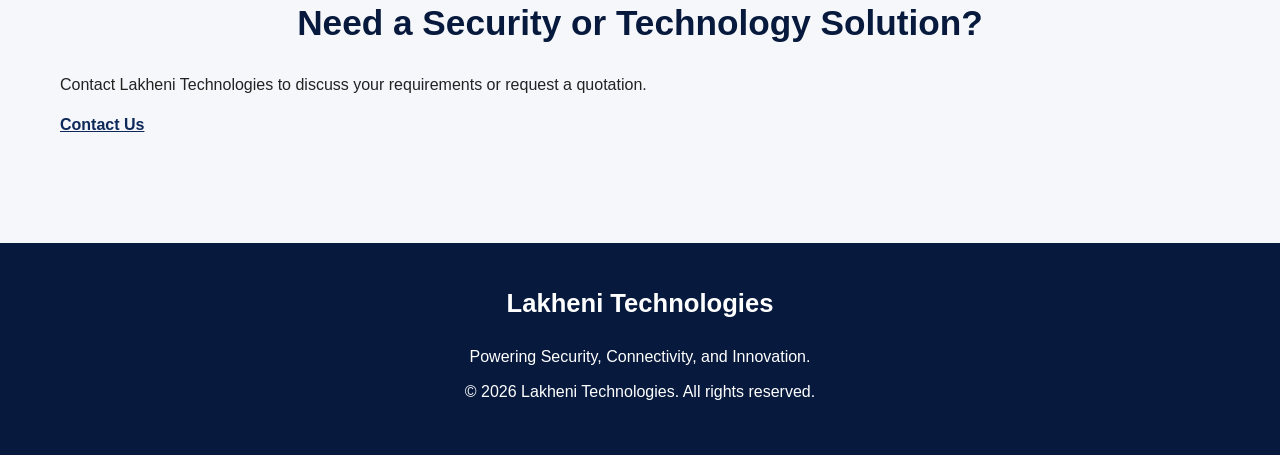
==== commit 828b6e0e: "Part2" ====
--- a/index.html
+++ b/index.html
@@ -13,8 +13,32 @@
         content="Lakheni Technologies, CCTV, security systems, alarms, access control, networking, technology">
 
     <meta name="author" content="Lakheni Technologies">
+    <meta
+    name="description"
+    content="Lakheni Technologies provides CCTV, alarm systems, access control, networking, backup power and technology solutions across Gauteng, South Africa."
+>
+
+<meta
+    name="keywords"
+    content="CCTV Gauteng, CCTV installation Gauteng, security systems Gauteng, alarm systems, access control, networking, backup power, solar security"
+>
+
+<meta
+    name="author"
+    content="Lakheni Technologies"
+>
+
+<meta
+    name="robots"
+    content="index, follow"
+>
 
     <title>Lakheni Technologies | Security, Connectivity & Innovation</title>
+    <title>
+    Lakheni Technologies | CCTV & Security Solutions Gauteng
+</title>
+
+
 </head>
 
 <body>
@@ -118,6 +142,10 @@
                     CCTV cameras, CCTV kits, Wi-Fi cameras,
                     4G cameras and PoE surveillance solutions.
                 </p>
+                <img
+    src="images/cctv/cctv-camera.jpg"
+    alt="CCTV security camera for property surveillance"
+>
             </article>
 
             <article>
@@ -126,6 +154,11 @@
                     Security alarm products and starter kits
                     for residential and commercial applications.
                 </p>
+                <img
+    src="images/alarms/Alarm-kits.jpg"
+    alt="Security alarm products and starter kits"
+>
+
             </article>
 
             <article>
@@ -134,6 +167,10 @@
                     Access control readers, controllers and
                     related security equipment.
                 </p>
+                   <img
+    src="images/access-control/AccessControl.jpg"
+    alt="AccessControl"
+>
             </article>
 
             <article>
@@ -142,6 +179,10 @@
                     Network equipment, cables, connectors,
                     racks, cabinets and connectivity solutions.
                 </p>
+                   <img
+    src="images/networking/Cabinet.jpg"
+    alt="Networking"
+>
             </article>
 
             <article>
--- a/css/style.css
+++ b/css/style.css
@@ -627,4 +627,18 @@
 }.hero-tagline {
     color: #F5B400;
     font-weight: 700;
+}.map-section {
+    text-align: center;
+}
+
+.map-container {
+    max-width: 1000px;
+    margin: 30px auto;
+    border-radius: 10px;
+    overflow: hidden;
+    box-shadow: 0 4px 15px rgba(0, 0, 0, 0.15);
+}
+
+.map-container iframe {
+    display: block;
 }
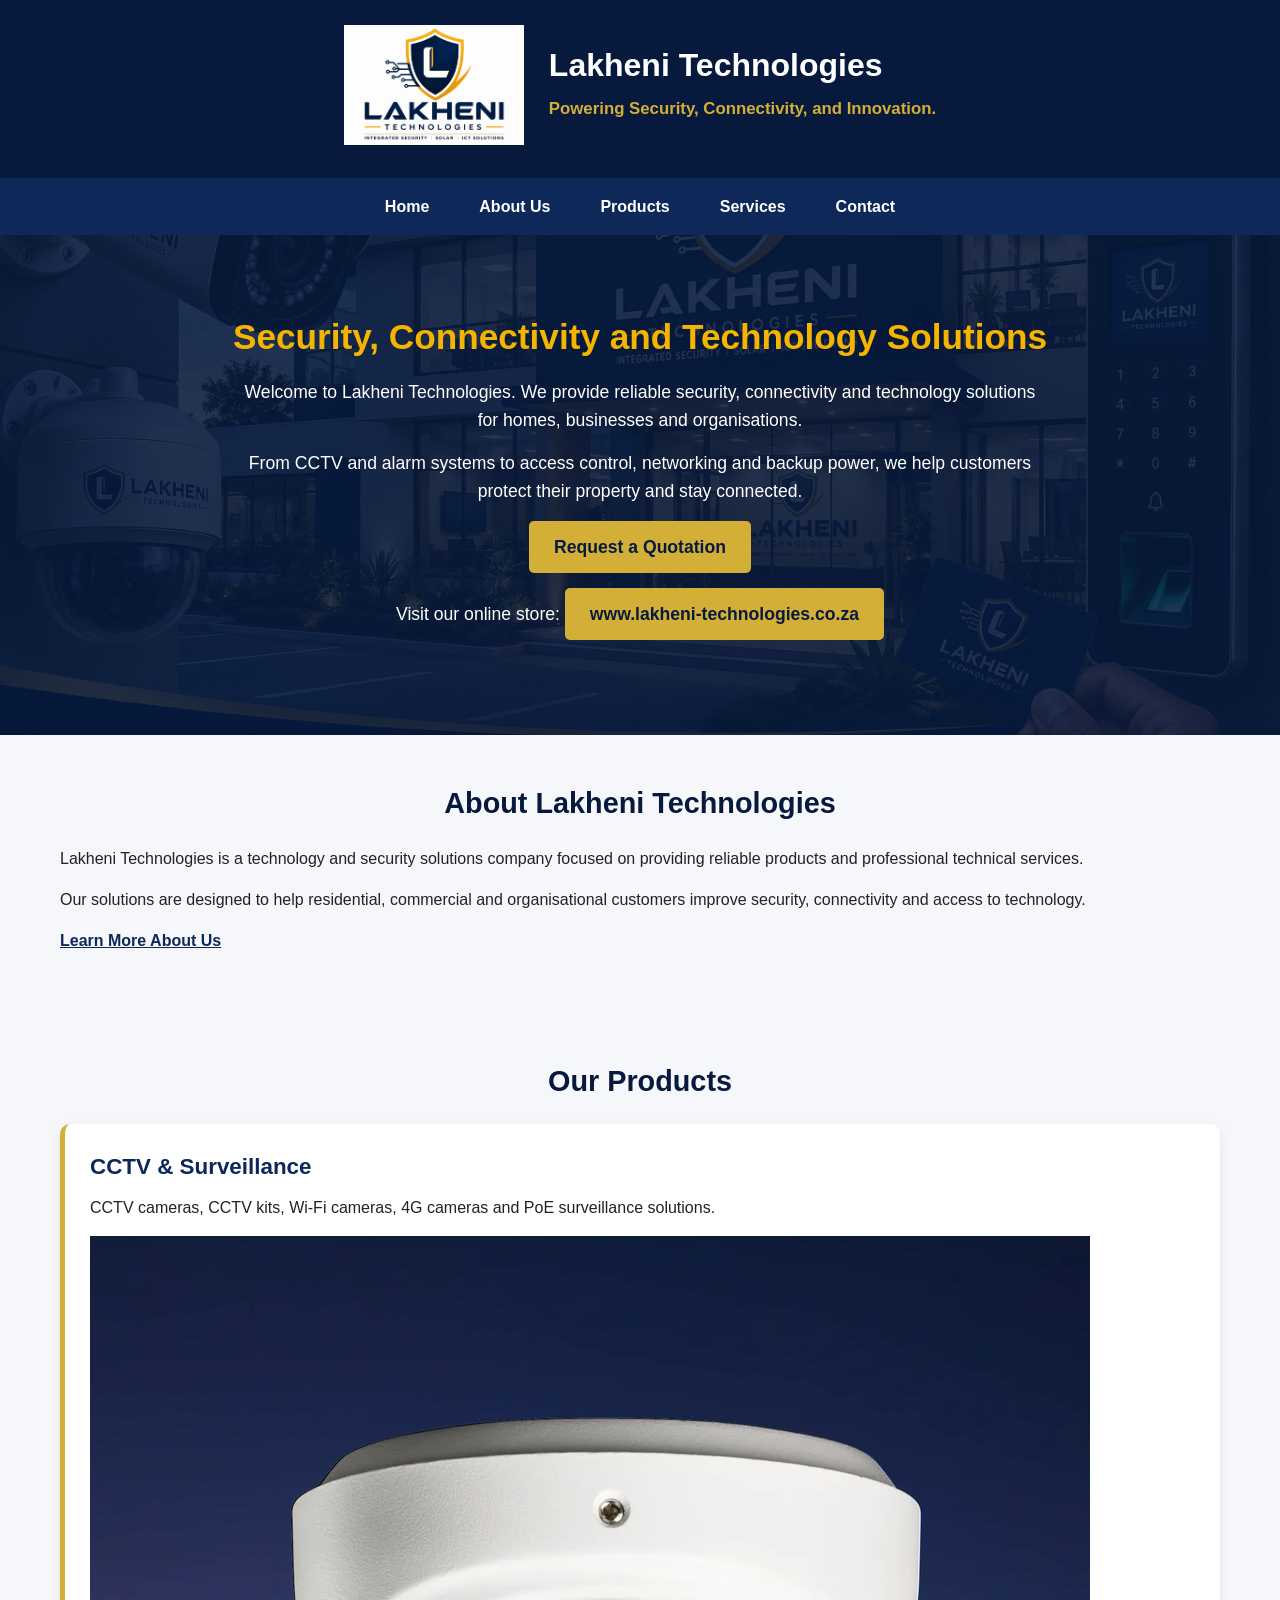
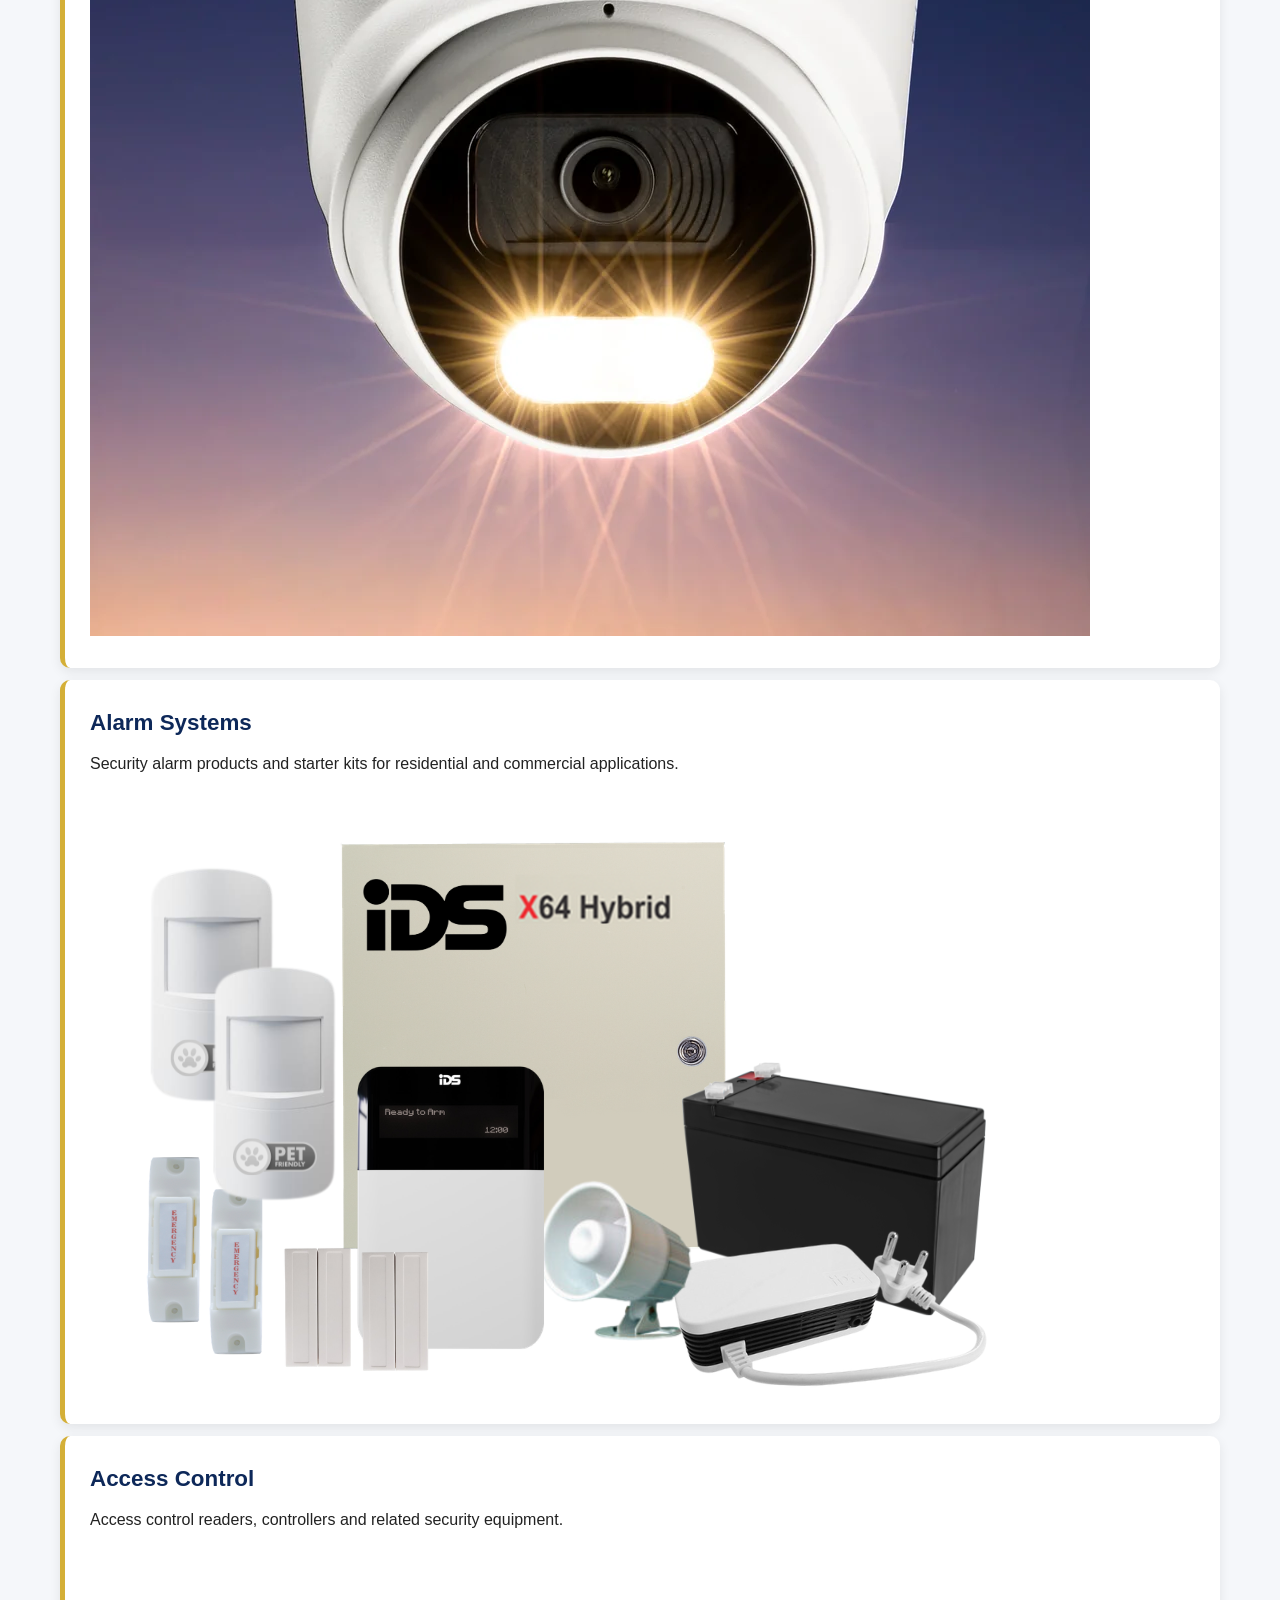
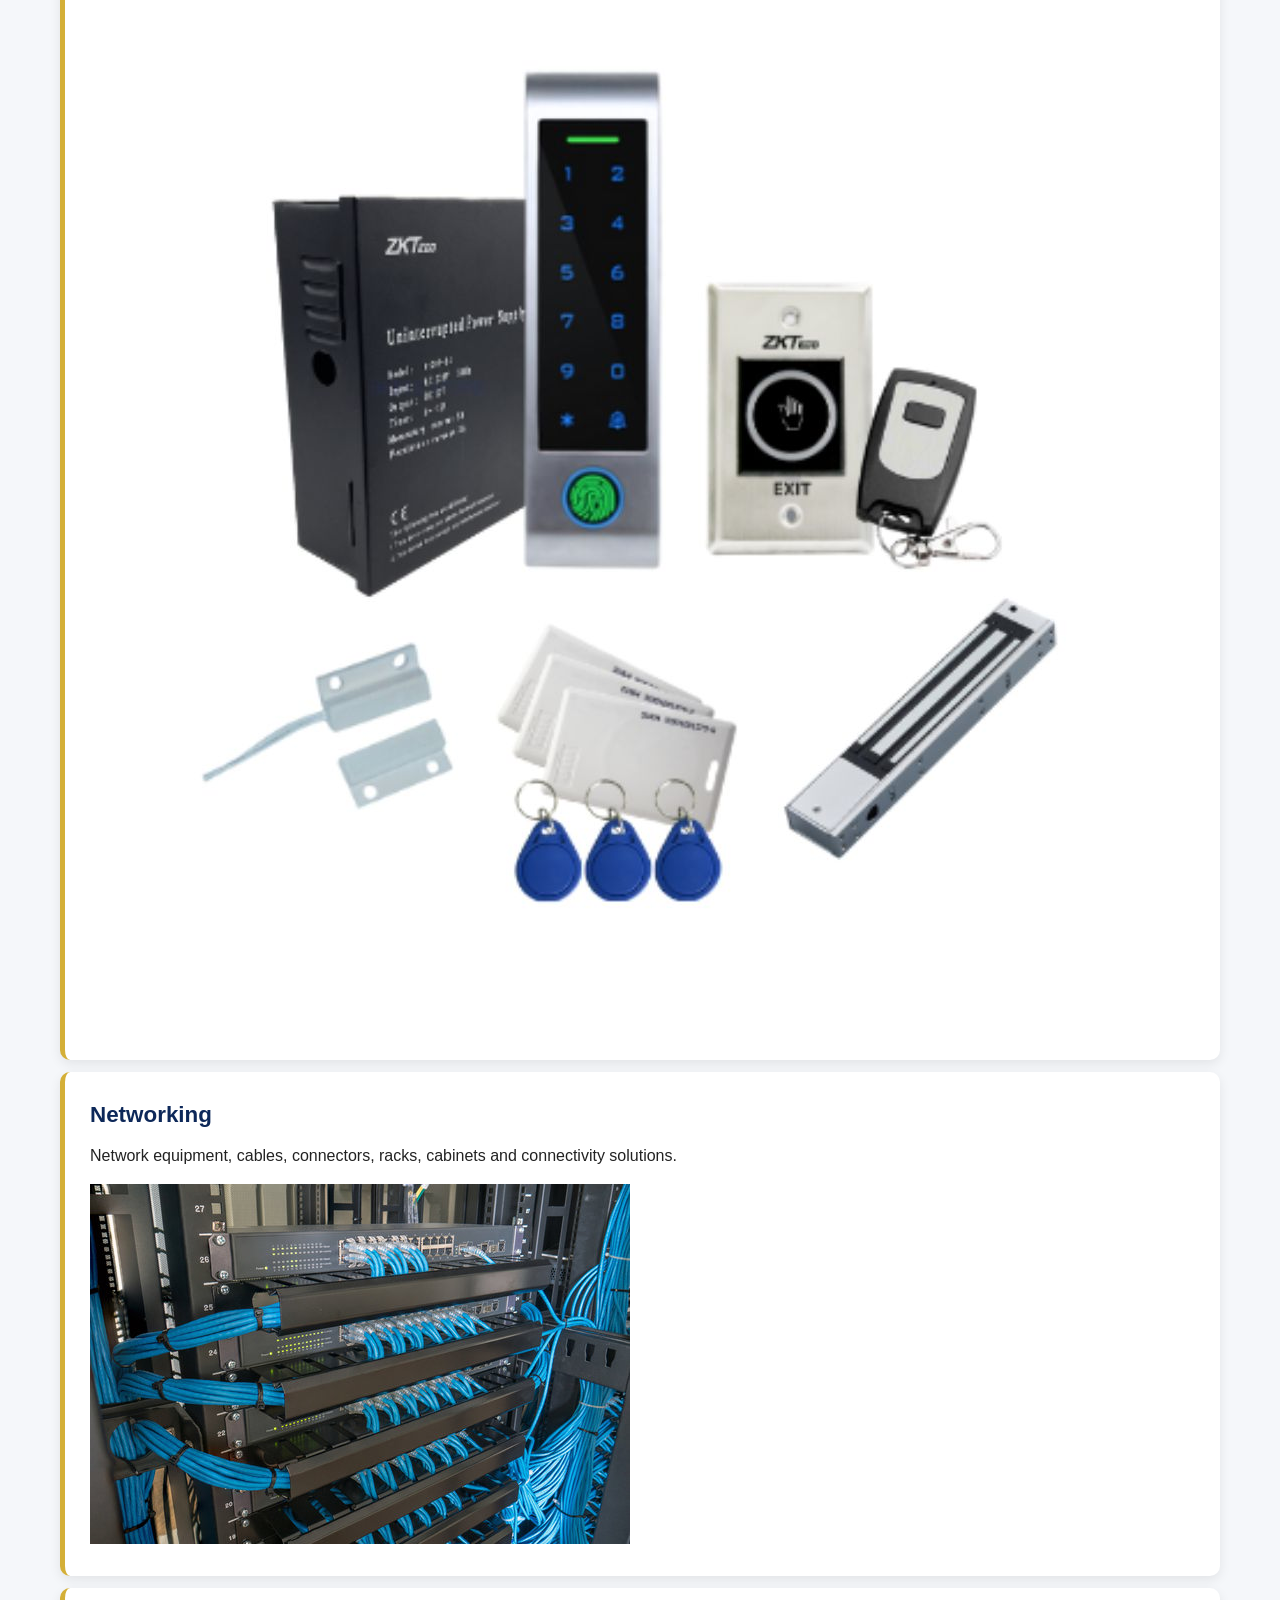
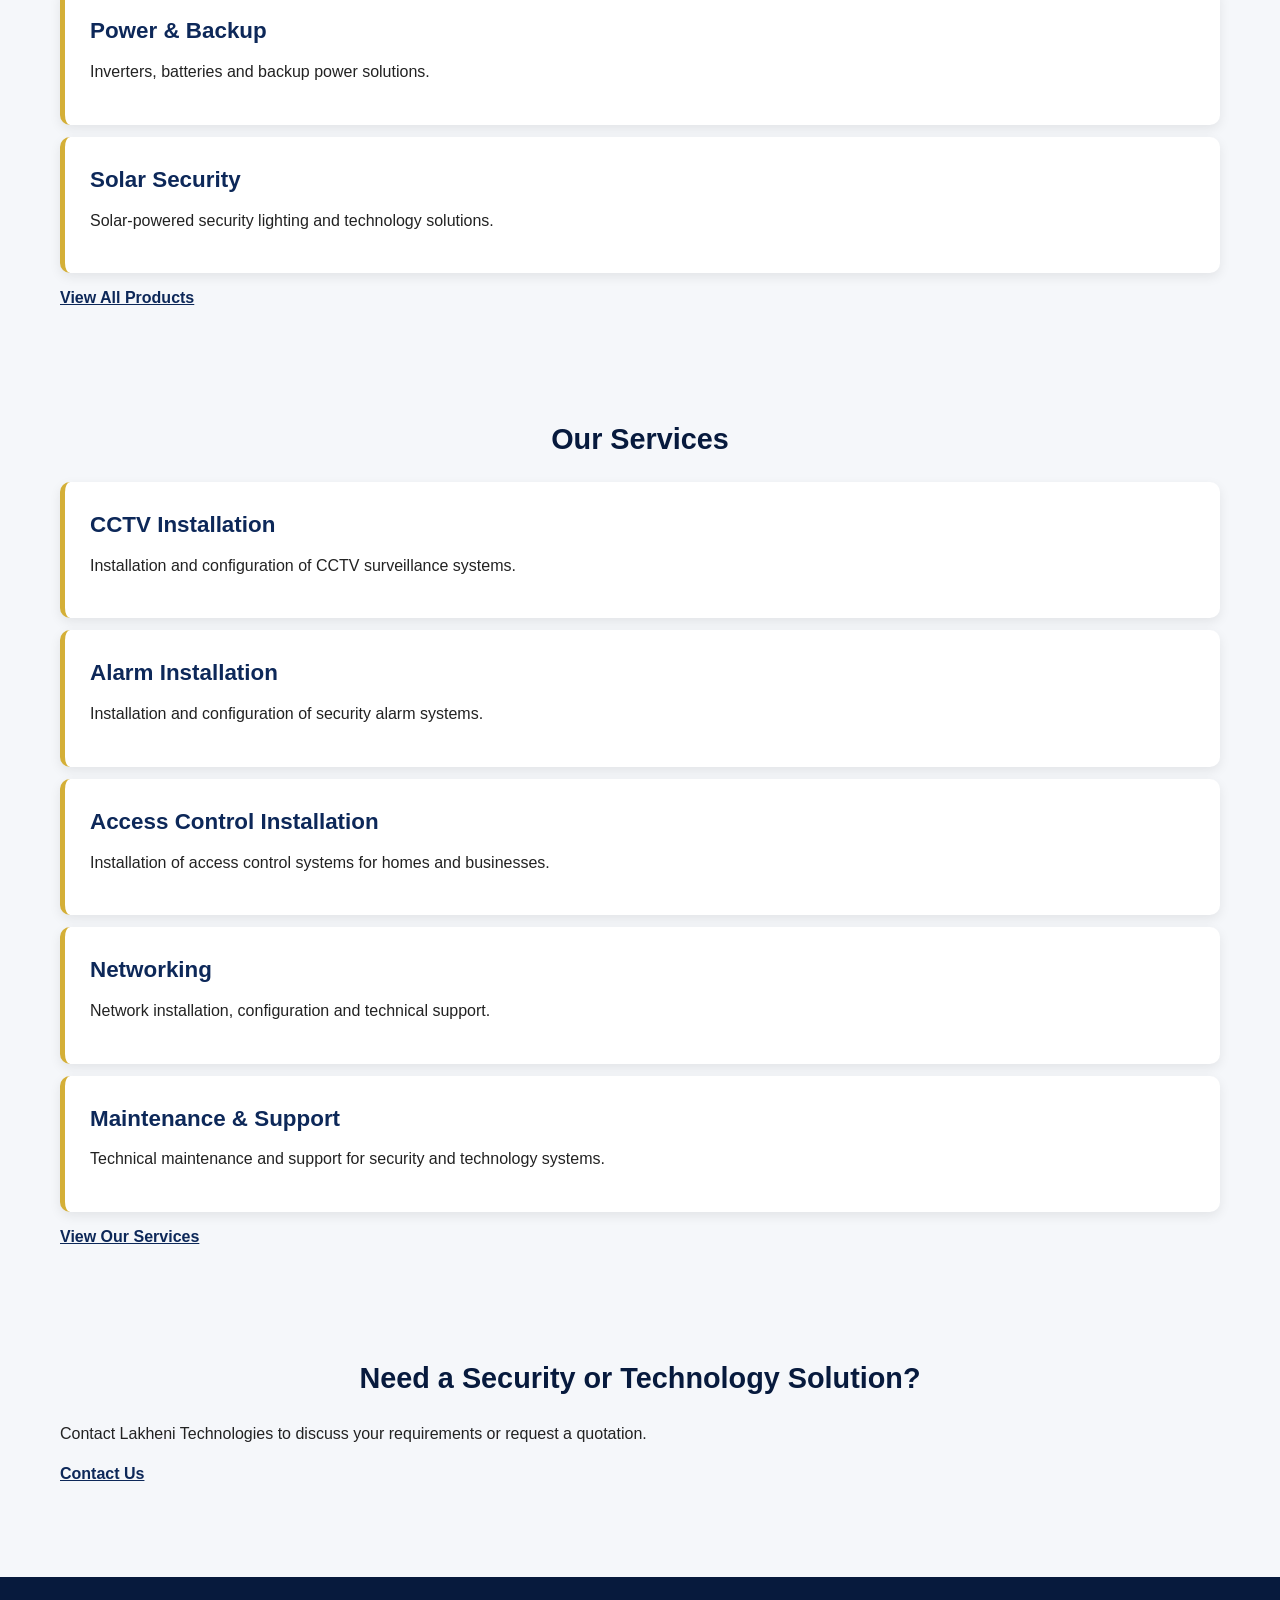
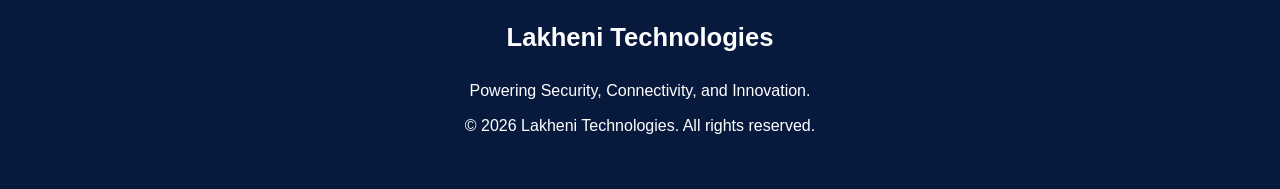
==== commit 145aa843: "part3" ====
--- a/index.html
+++ b/index.html
@@ -61,17 +61,32 @@
 
 
     <!-- Navigation -->
-    <nav aria-label="Main navigation">
-
-        <ul>
-            <li><a href="index.html">Home</a></li>
-            <li><a href="about.html">About Us</a></li>
-            <li><a href="products.html">Products</a></li>
-            <li><a href="services.html">Services</a></li>
-            <li><a href="contact.html">Contact</a></li>
-        </ul>
-
-    </nav>
+    <nav class="navbar">
+
+    <button
+        class="menu-toggle"
+        aria-label="Open navigation menu"
+        aria-expanded="false">
+
+        ☰
+
+    </button>
+
+    <ul class="nav-links">
+
+        <li><a href="index.html">Home</a></li>
+
+        <li><a href="about.html">About Us</a></li>
+
+        <li><a href="products.html">Products</a></li>
+
+        <li><a href="services.html">Services</a></li>
+
+        <li><a href="contact.html">Contact</a></li>
+
+    </ul>
+
+</nav>
 
 
     <!-- Main Content -->
--- a/css/style.css
+++ b/css/style.css
@@ -531,7 +531,7 @@
         font-size: 1.7rem;
     }
 
-    nav ul {
+    /*nav ul {
         flex-direction: column;
 
         gap: 0;
@@ -552,7 +552,7 @@
     main > section:first-child {
         min-height: 450px;
 
-        padding: 60px 20px;
+        padding: 60px 20px;*/
     }
 
     main > section:first-child h2 {
@@ -641,4 +641,71 @@
 
 .map-container iframe {
     display: block;
+}/* =========================================
+   MOBILE HAMBURGER MENU
+   ========================================= */
+
+.menu-toggle {
+    display: none;
+
+    background: transparent;
+    color: #F5B400;
+
+    border: none;
+
+    font-size: 2rem;
+
+    cursor: pointer;
+
+    padding: 10px 20px;
+}
+
+
+/* Mobile Navigation */
+
+@media (max-width: 768px) {
+
+    .navbar {
+        position: sticky;
+        top: 0;
+        z-index: 1000;
+
+        background-color: #0d2859;
+    }
+
+    .menu-toggle {
+        display: block;
+        width: 100%;
+        text-align: right;
+    }
+
+    .nav-links {
+        display: none;
+
+        flex-direction: column;
+
+        width: 100%;
+
+        padding: 0;
+    }
+
+    .nav-links.active {
+        display: flex;
+    }
+
+    .nav-links li {
+        width: 100%;
+        text-align: center;
+    }
+
+    .nav-links a {
+        display: block;
+
+        width: 100%;
+
+        padding: 15px;
+
+        border-top: 1px solid rgba(255, 255, 255, 0.1);
+    }
+
 }
